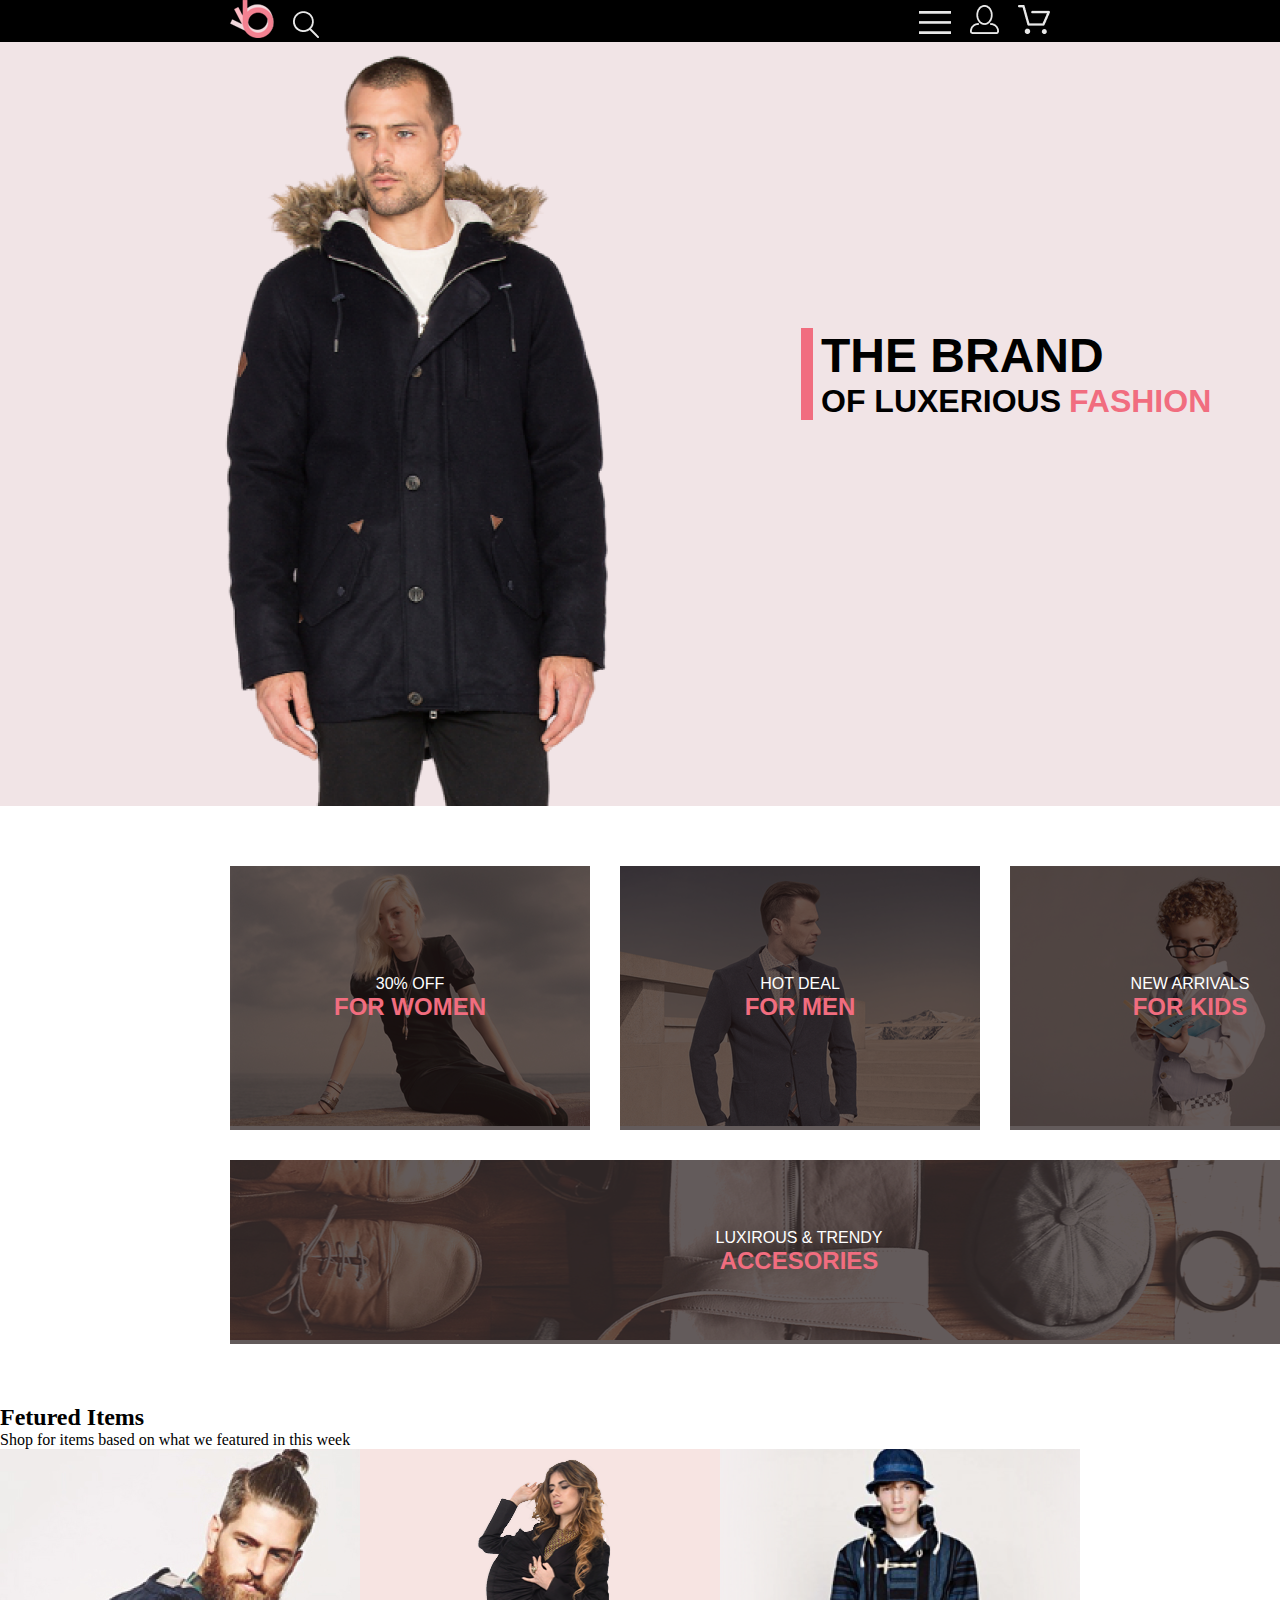
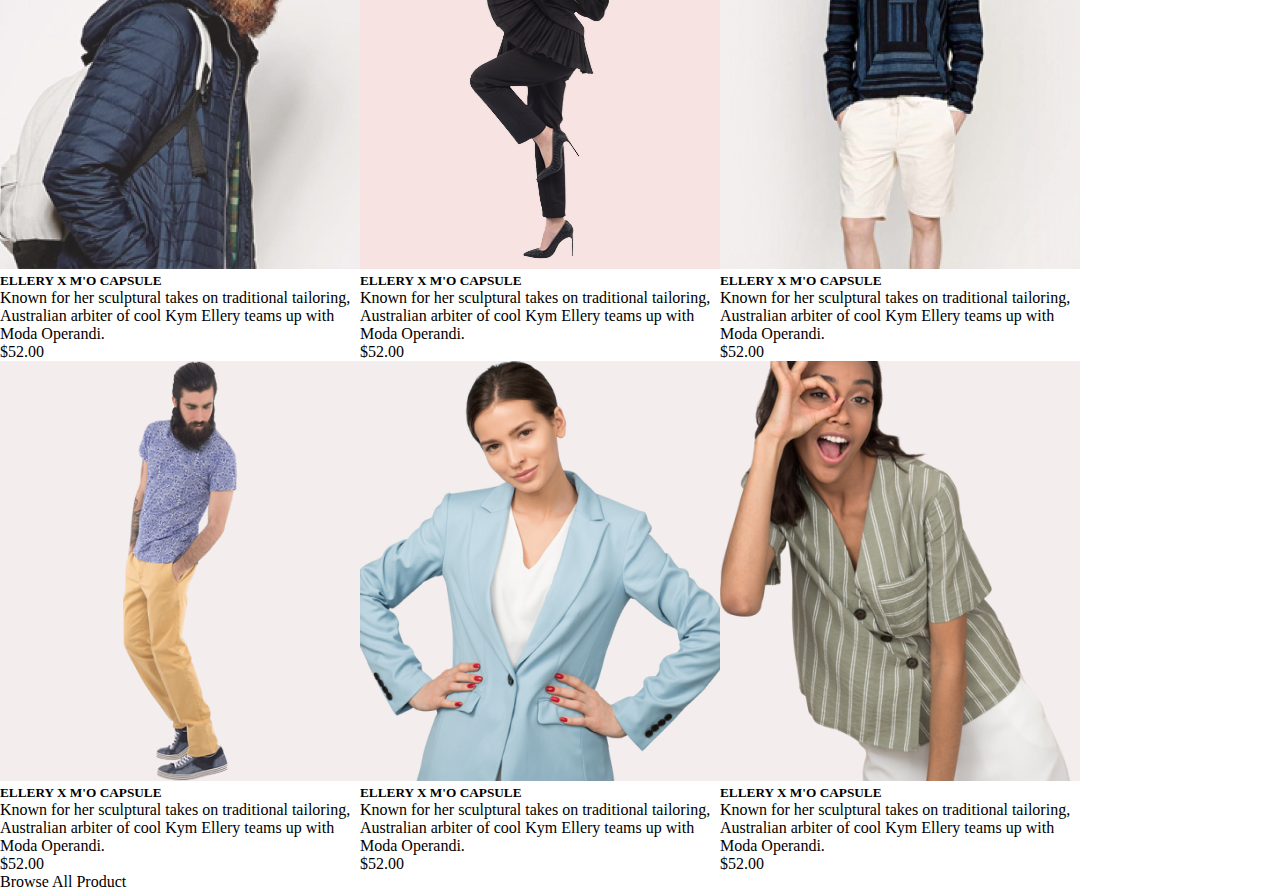
==== MySite/index.html @ 472d1891 "new life" ====
<!DOCTYPE html>
<html lang="en">

<head>
    <meta charset="UTF-8">
    <meta name="viewport" content="width=device-width, initial-scale=1.0">
    <link rel="stylesheet" href="style.css">
    <title>My site</title>
</head>

<body>
    <div class="page">
        <div class="header">
            <div class="logos-group-1">
                <img class="logo-group" src="img/logos/logo1.png" alt="logo">
                <img src="img/logos/logo2.png" alt="logo">
            </div>
            <div class="logos-group-2">
                <img class="logo-group" src="img/logos/logo3.png" alt="logo">
                <img class="logo-group" src="img/logos/logo4.png" alt="logo">
                <img src="img/logos/logo5.png" alt="logo">
            </div>
        </div>

        <div class="top-content">
            <img src="img/top-content/men.png" alt="men">
            <div class="top-title">
                <h3 class="top-title-1">THE BRAND</h3>
                <div class="top-title-buttom">
                    <h5 class="top-title-2">OF LUXERIOUS</h5>
                    <h5 class="top-title-2 top-title-3">FASHION</h5>
                </div>
            </div>
        </div>

        <div class="content">
            <div class="content-cards">
                <div class="content-card">
                    <img src="img/content/woman.png" alt="woman">
                    <div class="img-text">
                        <h5 class="content-title-top content-title">30% OFF</h5>
                        <h4 class="content-title-buttom content-title">FOR WOMEN</h4>
                    </div>
                </div>

                <div class="content-card">
                    <img src="img/content/men.png" alt="men">
                    <div class="img-text">
                        <h5 class="content-title-top content-title">HOT DEAL</h5>
                        <h4 class="content-title-buttom content-title">FOR MEN</h4>
                    </div>
                </div>

                <div class="content-card">
                    <img src="img/content/child.png" alt="child">
                    <div class="img-text">
                        <h5 class="content-title-top content-title">NEW ARRIVALS</h5>
                        <h4 class="content-title-buttom content-title">FOR KIDS</h4>
                    </div>
                </div>
            </div>

            <div class="content-card content-card-down">
                <img src="img/content/20.png" alt="20">
                <div class="img-text">
                    <h5 class="content-title-top content-title">LUXIROUS & TRENDY</h5>
                    <h4 class="content-title-buttom content-title">ACCESORIES</h4>
                </div>
            </div>
        </div>

        <div class="products">
            <h2 class="products-title">Fetured Items</h3>
                <p class="products-text">Shop for items based on what we featured in this week</p>
                <div class="products-cards">
                    <div class="products-card">
                        <img src="img/product/man.jpg" alt="man">
                        <div class="products-card-texts">
                            <h5 class="products-card-title">ELLERY X M'O CAPSULE</h5>
                            <p class="products-card-text">Known for her sculptural takes on traditional tailoring,
                                Australian arbiter of cool Kym Ellery teams up with Moda Operandi.</p>
                            <p class="products-card-price">$52.00</p>
                        </div>
                    </div>

                    <div class="products-card">
                        <img src="img/product/woman.png" alt="woman">
                        <div class="products-card-texts">
                            <h5 class="products-card-title">ELLERY X M'O CAPSULE</h5>
                            <p class="products-card-text">Known for her sculptural takes on traditional tailoring,
                                Australian arbiter of cool Kym Ellery teams up with Moda Operandi.</p>
                            <p class="products-card-price">$52.00</p>
                        </div>
                    </div>

                    <div class="products-card">
                        <img src="img/product/teen.png" alt="teen">
                        <div class="products-card-texts">
                            <h5 class="products-card-title">ELLERY X M'O CAPSULE</h5>
                            <p class="products-card-text">Known for her sculptural takes on traditional tailoring,
                                Australian arbiter of cool Kym Ellery teams up with Moda Operandi.</p>
                            <p class="products-card-price">$52.00</p>
                        </div>
                    </div>

                    <div class="products-card">
                        <img src="img/product/old-man.png" alt="old-man">
                        <div class="products-card-texts">
                            <h5 class="products-card-title">ELLERY X M'O CAPSULE</h5>
                            <p class="products-card-text">Known for her sculptural takes on traditional tailoring,
                                Australian arbiter of cool Kym Ellery teams up with Moda Operandi.</p>
                            <p class="products-card-price">$52.00</p>
                        </div>
                    </div>

                    <div class="products-card">
                        <img src="img/product/girl.png" alt="girl">
                        <div class="products-card-texts">
                            <h5 class="products-card-title">ELLERY X M'O CAPSULE</h5>
                            <p class="products-card-text">Known for her sculptural takes on traditional tailoring,
                                Australian arbiter of cool Kym Ellery teams up with Moda Operandi.</p>
                            <p class="products-card-price">$52.00</p>
                        </div>
                    </div>

                    <div class="products-card">
                        <img src="img/product/b-girl.png" alt="b-girl">
                        <div class="products-card-texts">
                            <h5 class="products-card-title">ELLERY X M'O CAPSULE</h5>
                            <p class="products-card-text">Known for her sculptural takes on traditional tailoring,
                                Australian arbiter of cool Kym Ellery teams up with Moda Operandi.</p>
                            <p class="products-card-price">$52.00</p>
                        </div>
                    </div>
                </div>
                <div class="products-button">Browse All Product</div>
        </div>
    </div>
</body>

</html>
---- MySite/style.css ----
* {
    margin: 0;
    padding: 0;
}

.page {
    display: flex;
    flex-direction: column;
}

.header {
    background-color: black;
    display: flex;
    align-items: center;
    justify-content: space-between;
}

.logos-group-1 {
    padding-left: 230px;
}

.logo-group {
    margin-right: 15px;
}

.logos-group-2 {
    padding-right: 230px;
}

.top-content {
    width: 100%;
    display: flex;
    align-items: center;
    background-color: #F1E4E6;
}

.top-title {
    position: relative;
    margin-bottom: 100px;
    border-left: 12px solid #F16D7F;
    padding-left: 8px;
}

.top-title-1 {
    font-size: 48px;
    font-family: sans-serif;
}

.top-title-2 {
    font-size: 32px;
    font-family: sans-serif;
}

.top-title-3 {
    margin-left: 8px;
    color: #F16D7F;
}

.top-title-buttom {
    display: flex;
}

.content-card {
    position: relative;
    width: 360px;
}

.content-card-down {
    width: 1138px;
}

.img-text {
    display: flex;
    flex-direction: column;
    align-items: center;
    justify-content: center;
    position: absolute;
    width: 100%;
    height: 100%;
    top: 0;
    left: 0;
    background: rgba(33, 22, 22, 0.7);
}

.content-cards {
    display: flex;
    flex-direction: row;
    margin-bottom: 30px;
    justify-content: space-between;
}

.content {
    display: flex;
    flex-direction: column;
    margin: 60px 230px 60px 230px;
    width: 1140px;
}

.content-title-top {
    font-family: sans-serif;
    color: white;
    font-size: 16px;
    font-weight: normal;
}

.content-title-buttom {
    color: #F16D7F;
    font-family: sans-serif;
    font-size: 24px;
}

.products-cards {
    display: flex;
    flex-wrap: wrap;
}

.products-card {
    width: 360px;
}
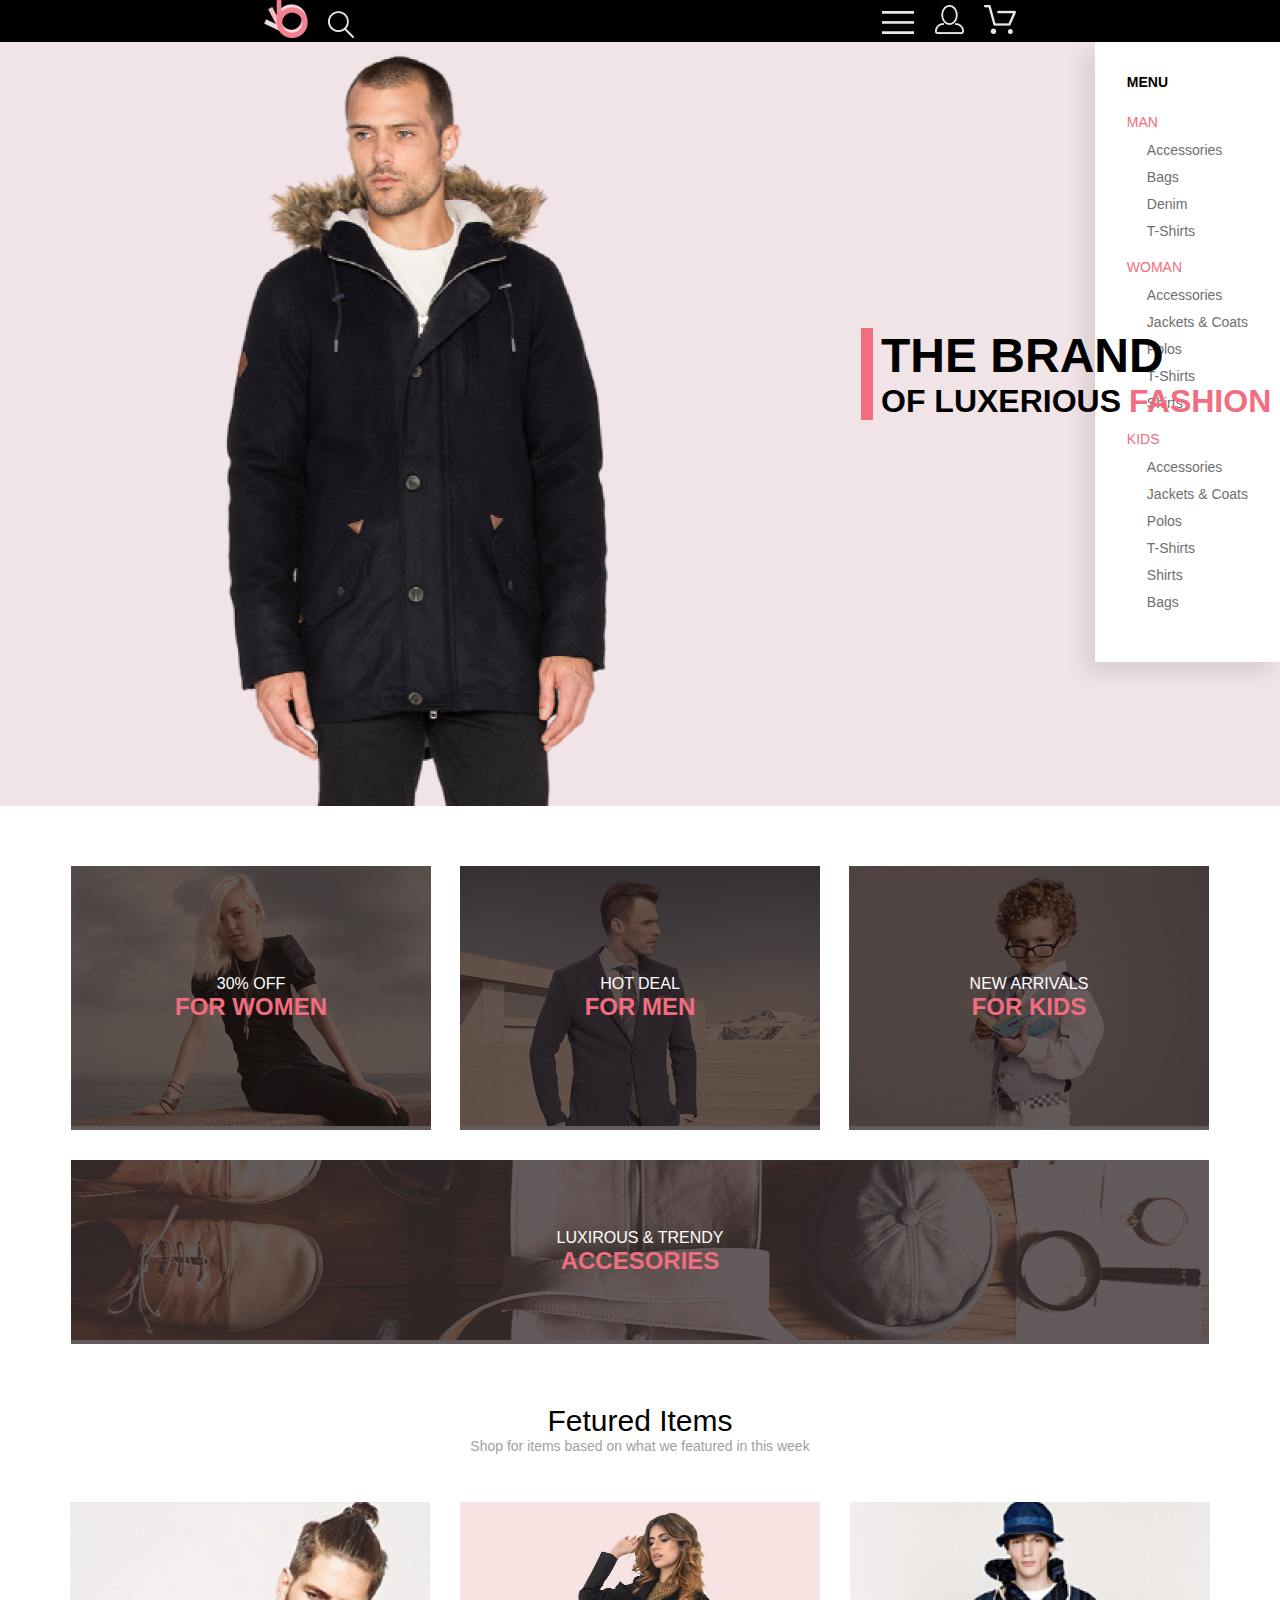
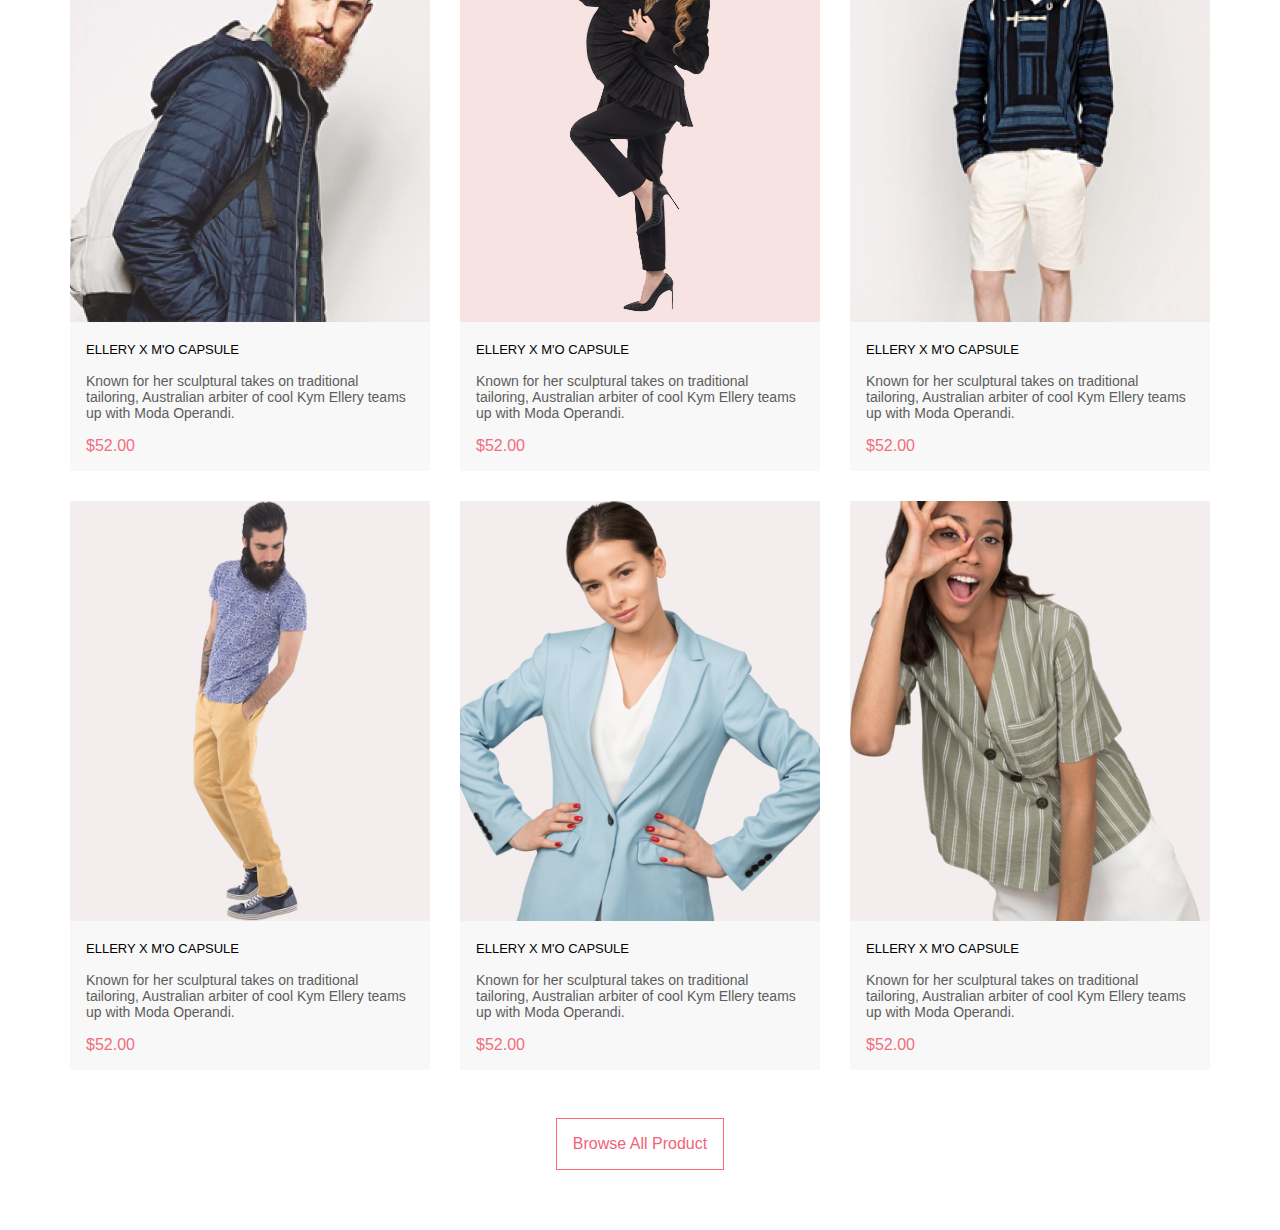
==== commit db76d90b: "hover complate" ====
--- a/MySite/index.html
+++ b/MySite/index.html
@@ -20,51 +20,84 @@
                 <img class="logo-group" src="img/logos/logo4.png" alt="logo">
                 <img src="img/logos/logo5.png" alt="logo">
             </div>
+
+            <div class="menu">
+                <h3 class="menu-title">MENU</h3>
+
+                <h4 class="menu-title-tab">MAN</h4>
+                <div class="manu-tabs">
+                    <h5 class="menu-tab">Accessories</h5>
+                    <h5 class="menu-tab">Bags</h5>
+                    <h5 class="menu-tab">Denim</h5>
+                    <h5 class="menu-tab no-margin">T-Shirts</h5>
+                </div>
+
+                <h4 class="menu-title-tab">WOMAN</h4>
+                <div class="manu-tabs">
+                    <h5 class="menu-tab">Accessories</h5>
+                    <h5 class="menu-tab">Jackets & Coats</h5>
+                    <h5 class="menu-tab">Polos</h5>
+                    <h5 class="menu-tab">T-Shirts</h5>
+                    <h5 class="menu-tab no-margin">Shirts</h5>
+                </div>
+
+                <h4 class="menu-title-tab">KIDS</h4>
+                <div class="manu-tabs">
+                    <h5 class="menu-tab">Accessories</h5>
+                    <h5 class="menu-tab">Jackets & Coats</h5>
+                    <h5 class="menu-tab">Polos</h5>
+                    <h5 class="menu-tab">T-Shirts</h5>
+                    <h5 class="menu-tab">Shirts</h5>
+                    <h5 class="menu-tab no-margin">Bags</h5>
+                </div>
+            </div>
         </div>
 
         <div class="top-content">
             <img src="img/top-content/men.png" alt="men">
             <div class="top-title">
-                <h3 class="top-title-1">THE BRAND</h3>
+                <h2 class="top-title-1">THE BRAND</h2>
                 <div class="top-title-buttom">
-                    <h5 class="top-title-2">OF LUXERIOUS</h5>
-                    <h5 class="top-title-2 top-title-3">FASHION</h5>
+                    <h3 class="top-title-2">OF LUXERIOUS</h3>
+                    <h3 class="top-title-2 top-title-3">FASHION</h3>
                 </div>
             </div>
         </div>
 
         <div class="content">
             <div class="content-cards">
-                <div class="content-card">
-                    <img src="img/content/woman.png" alt="woman">
-                    <div class="img-text">
-                        <h5 class="content-title-top content-title">30% OFF</h5>
-                        <h4 class="content-title-buttom content-title">FOR WOMEN</h4>
-                    </div>
-                </div>
-
-                <div class="content-card">
-                    <img src="img/content/men.png" alt="men">
-                    <div class="img-text">
-                        <h5 class="content-title-top content-title">HOT DEAL</h5>
-                        <h4 class="content-title-buttom content-title">FOR MEN</h4>
-                    </div>
-                </div>
-
-                <div class="content-card">
-                    <img src="img/content/child.png" alt="child">
-                    <div class="img-text">
-                        <h5 class="content-title-top content-title">NEW ARRIVALS</h5>
-                        <h4 class="content-title-buttom content-title">FOR KIDS</h4>
-                    </div>
-                </div>
-            </div>
-
-            <div class="content-card content-card-down">
-                <img src="img/content/20.png" alt="20">
-                <div class="img-text">
-                    <h5 class="content-title-top content-title">LUXIROUS & TRENDY</h5>
-                    <h4 class="content-title-buttom content-title">ACCESORIES</h4>
+                <div class="content-cards-group">
+                    <div class="content-card">
+                        <img src="img/content/woman.png" alt="woman">
+                        <div class="content-img-text">
+                            <h5 class="content-title-top content-title">30% OFF</h5>
+                            <h4 class="content-title-buttom content-title">FOR WOMEN</h4>
+                        </div>
+                    </div>
+
+                    <div class="content-card">
+                        <img src="img/content/men.png" alt="men">
+                        <div class="content-img-text">
+                            <h5 class="content-title-top content-title">HOT DEAL</h5>
+                            <h4 class="content-title-buttom content-title">FOR MEN</h4>
+                        </div>
+                    </div>
+
+                    <div class="content-card">
+                        <img src="img/content/child.png" alt="child">
+                        <div class="content-img-text">
+                            <h5 class="content-title-top content-title">NEW ARRIVALS</h5>
+                            <h4 class="content-title-buttom content-title">FOR KIDS</h4>
+                        </div>
+                    </div>
+                </div>
+
+                <div class="content-card content-card-down">
+                    <img src="img/content/20.png" alt="20">
+                    <div class="content-img-text">
+                        <h5 class="content-title-top content-title">LUXIROUS & TRENDY</h5>
+                        <h4 class="content-title-buttom content-title">ACCESORIES</h4>
+                    </div>
                 </div>
             </div>
         </div>
@@ -75,6 +108,14 @@
                 <div class="products-cards">
                     <div class="products-card">
                         <img src="img/product/man.jpg" alt="man">
+
+                        <div class="products-card-hover">
+                            <div class="products-card-hover-button">
+                                <img src="img/product/trolley.svg">
+                                <p class="products-card-hover-button-text">Add to Cart</p>
+                            </div>
+                        </div>
+
                         <div class="products-card-texts">
                             <h5 class="products-card-title">ELLERY X M'O CAPSULE</h5>
                             <p class="products-card-text">Known for her sculptural takes on traditional tailoring,
@@ -85,6 +126,14 @@
 
                     <div class="products-card">
                         <img src="img/product/woman.png" alt="woman">
+
+                        <div class="products-card-hover">
+                            <div class="products-card-hover-button">
+                                <img src="img/product/trolley.svg">
+                                <p class="products-card-hover-button-text">Add to Cart</p>
+                            </div>
+                        </div>
+
                         <div class="products-card-texts">
                             <h5 class="products-card-title">ELLERY X M'O CAPSULE</h5>
                             <p class="products-card-text">Known for her sculptural takes on traditional tailoring,
@@ -95,36 +144,68 @@
 
                     <div class="products-card">
                         <img src="img/product/teen.png" alt="teen">
-                        <div class="products-card-texts">
-                            <h5 class="products-card-title">ELLERY X M'O CAPSULE</h5>
-                            <p class="products-card-text">Known for her sculptural takes on traditional tailoring,
-                                Australian arbiter of cool Kym Ellery teams up with Moda Operandi.</p>
-                            <p class="products-card-price">$52.00</p>
-                        </div>
-                    </div>
-
-                    <div class="products-card">
+
+                        <div class="products-card-hover">
+                            <div class="products-card-hover-button">
+                                <img src="img/product/trolley.svg">
+                                <p class="products-card-hover-button-text">Add to Cart</p>
+                            </div>
+                        </div>
+
+                        <div class="products-card-texts">
+                            <h5 class="products-card-title">ELLERY X M'O CAPSULE</h5>
+                            <p class="products-card-text">Known for her sculptural takes on traditional tailoring,
+                                Australian arbiter of cool Kym Ellery teams up with Moda Operandi.</p>
+                            <p class="products-card-price">$52.00</p>
+                        </div>
+                    </div>
+
+                    <div class="products-card no-margin">
                         <img src="img/product/old-man.png" alt="old-man">
-                        <div class="products-card-texts">
-                            <h5 class="products-card-title">ELLERY X M'O CAPSULE</h5>
-                            <p class="products-card-text">Known for her sculptural takes on traditional tailoring,
-                                Australian arbiter of cool Kym Ellery teams up with Moda Operandi.</p>
-                            <p class="products-card-price">$52.00</p>
-                        </div>
-                    </div>
-
-                    <div class="products-card">
+
+                        <div class="products-card-hover">
+                            <div class="products-card-hover-button">
+                                <img src="img/product/trolley.svg">
+                                <p class="products-card-hover-button-text">Add to Cart</p>
+                            </div>
+                        </div>
+
+                        <div class="products-card-texts">
+                            <h5 class="products-card-title">ELLERY X M'O CAPSULE</h5>
+                            <p class="products-card-text">Known for her sculptural takes on traditional tailoring,
+                                Australian arbiter of cool Kym Ellery teams up with Moda Operandi.</p>
+                            <p class="products-card-price">$52.00</p>
+                        </div>
+                    </div>
+
+                    <div class="products-card no-margin">
                         <img src="img/product/girl.png" alt="girl">
-                        <div class="products-card-texts">
-                            <h5 class="products-card-title">ELLERY X M'O CAPSULE</h5>
-                            <p class="products-card-text">Known for her sculptural takes on traditional tailoring,
-                                Australian arbiter of cool Kym Ellery teams up with Moda Operandi.</p>
-                            <p class="products-card-price">$52.00</p>
-                        </div>
-                    </div>
-
-                    <div class="products-card">
+
+                        <div class="products-card-hover">
+                            <div class="products-card-hover-button">
+                                <img src="img/product/trolley.svg">
+                                <p class="products-card-hover-button-text">Add to Cart</p>
+                            </div>
+                        </div>
+
+                        <div class="products-card-texts">
+                            <h5 class="products-card-title">ELLERY X M'O CAPSULE</h5>
+                            <p class="products-card-text">Known for her sculptural takes on traditional tailoring,
+                                Australian arbiter of cool Kym Ellery teams up with Moda Operandi.</p>
+                            <p class="products-card-price">$52.00</p>
+                        </div>
+                    </div>
+
+                    <div class="products-card no-margin">
                         <img src="img/product/b-girl.png" alt="b-girl">
+
+                        <div class="products-card-hover">
+                            <div class="products-card-hover-button">
+                                <img src="img/product/trolley.svg">
+                                <p class="products-card-hover-button-text">Add to Cart</p>
+                            </div>
+                        </div>
+
                         <div class="products-card-texts">
                             <h5 class="products-card-title">ELLERY X M'O CAPSULE</h5>
                             <p class="products-card-text">Known for her sculptural takes on traditional tailoring,
--- a/MySite/style.css
+++ b/MySite/style.css
@@ -12,19 +12,12 @@
     background-color: black;
     display: flex;
     align-items: center;
-    justify-content: space-between;
-}
-
-.logos-group-1 {
-    padding-left: 230px;
+    justify-content: space-around;
+    font-family: sans-serif;
 }
 
 .logo-group {
-    margin-right: 15px;
-}
-
-.logos-group-2 {
-    padding-right: 230px;
+    margin-right: 16px;
 }
 
 .top-content {
@@ -32,23 +25,23 @@
     display: flex;
     align-items: center;
     background-color: #F1E4E6;
+    font-family: sans-serif;
 }
 
 .top-title {
     position: relative;
     margin-bottom: 100px;
+    margin-left: 60px;
     border-left: 12px solid #F16D7F;
     padding-left: 8px;
 }
 
 .top-title-1 {
     font-size: 48px;
-    font-family: sans-serif;
 }
 
 .top-title-2 {
     font-size: 32px;
-    font-family: sans-serif;
 }
 
 .top-title-3 {
@@ -58,6 +51,50 @@
 
 .top-title-buttom {
     display: flex;
+}
+
+.menu {
+    position: absolute;
+    display: none;
+    flex-direction: column;
+    top: 42px;
+    right: 0;
+    padding: 32px;
+    background-color: #FFF;
+    box-shadow: -10px 10px 20px 0px rgba(0, 0, 0, 0.1);
+}
+
+.header:hover .menu {
+    display: flex;
+}
+
+.menu-title {
+    margin-bottom: 24px;
+    font-size: 14px;
+    font-weight: 700;
+}
+
+.menu-title-tab {
+    font-size: 14px;
+    color: #F16D7F;
+    font-weight: 400;
+}
+
+.manu-tabs {
+    margin-top: 12px;
+    margin-bottom: 20px;
+    margin-left: 20px;
+}
+
+.menu-tab {
+    color: #6F6E6E;
+    font-size: 14px;
+    font-weight: 400;
+    margin-bottom: 11px;
+}
+
+.menu-tab:hover {
+    cursor: pointer;
 }
 
 .content-card {
@@ -69,7 +106,7 @@
     width: 1138px;
 }
 
-.img-text {
+.content-img-text {
     display: flex;
     flex-direction: column;
     align-items: center;
@@ -82,22 +119,22 @@
     background: rgba(33, 22, 22, 0.7);
 }
 
-.content-cards {
+.content {
+    display: flex;
+    flex-direction: column;
+    margin: 60px 0 60px 0;
+    align-items: center;
+    font-family: sans-serif;
+}
+
+.content-cards-group {
     display: flex;
     flex-direction: row;
     margin-bottom: 30px;
     justify-content: space-between;
 }
 
-.content {
-    display: flex;
-    flex-direction: column;
-    margin: 60px 230px 60px 230px;
-    width: 1140px;
-}
-
 .content-title-top {
-    font-family: sans-serif;
     color: white;
     font-size: 16px;
     font-weight: normal;
@@ -105,15 +142,115 @@
 
 .content-title-buttom {
     color: #F16D7F;
-    font-family: sans-serif;
     font-size: 24px;
 }
 
+.products {
+    display: flex;
+    align-items: center;
+    flex-direction: column;
+    font-family: sans-serif;
+}
+
+.products-title {
+    font-weight: normal;
+    font-size: 30px;
+}
+
+.products-text {
+    font-weight: normal;
+    color: #9F9F9F;
+    font-size: 14px;
+}
+
 .products-cards {
     display: flex;
     flex-wrap: wrap;
+    margin-top: 48px;
+    justify-content: space-between;
+    max-width: 1140px;
 }
 
 .products-card {
+    position: relative;
+    margin-bottom: 30px;
     width: 360px;
+    background-color: #F8F8F8;
+}
+
+.products-card:hover .products-card-hover {
+    display: flex;
+}
+
+.products-card-hover {
+    position: absolute;
+    display: none;
+    justify-content: center;
+    align-items: center;
+    top: 0;
+    left: 0;
+    width: 100%;
+    height: 420px;
+    background-color: rgba(58, 56, 56, 0.86);
+}
+
+.products-card-hover-button {
+    display: flex;
+    align-items: center;
+    color: #FFF;
+    font-size: 14px;
+    font-weight: 400;
+    line-height: normal;
+    border: 1px solid #FFF;
+    padding: 10px;
+}
+
+.products-card-hover-button:hover {
+    cursor: pointer;
+}
+
+.products-card-hover-button-text {
+    margin-left: 10px;
+}
+
+.products-card-texts {
+    margin: 16px;
+}
+
+.products-card-title {
+    font-size: 13px;
+    font-weight: 400;
+}
+
+.products-card-text {
+    margin: 16px 0;
+    font-size: 14px;
+    font-weight: 300;
+    color: #5D5D5D;
+}
+
+.products-card-price {
+    color: #F16D7F;
+    font-size: 16px;
+    font-weight: 400;
+}
+
+.products-button {
+    margin-bottom: 60px;
+    margin-top: 48px;
+    font-size: 16px;
+    font-weight: 400;
+    color: #F26376;
+    border: 1px #FF6A6A solid;
+    padding: 16px;
+}
+
+.products-button:hover {
+    background-color: #FF6A6A;
+    color: white;
+    cursor: pointer;
+}
+
+.no-margin {
+    margin: 0;
 }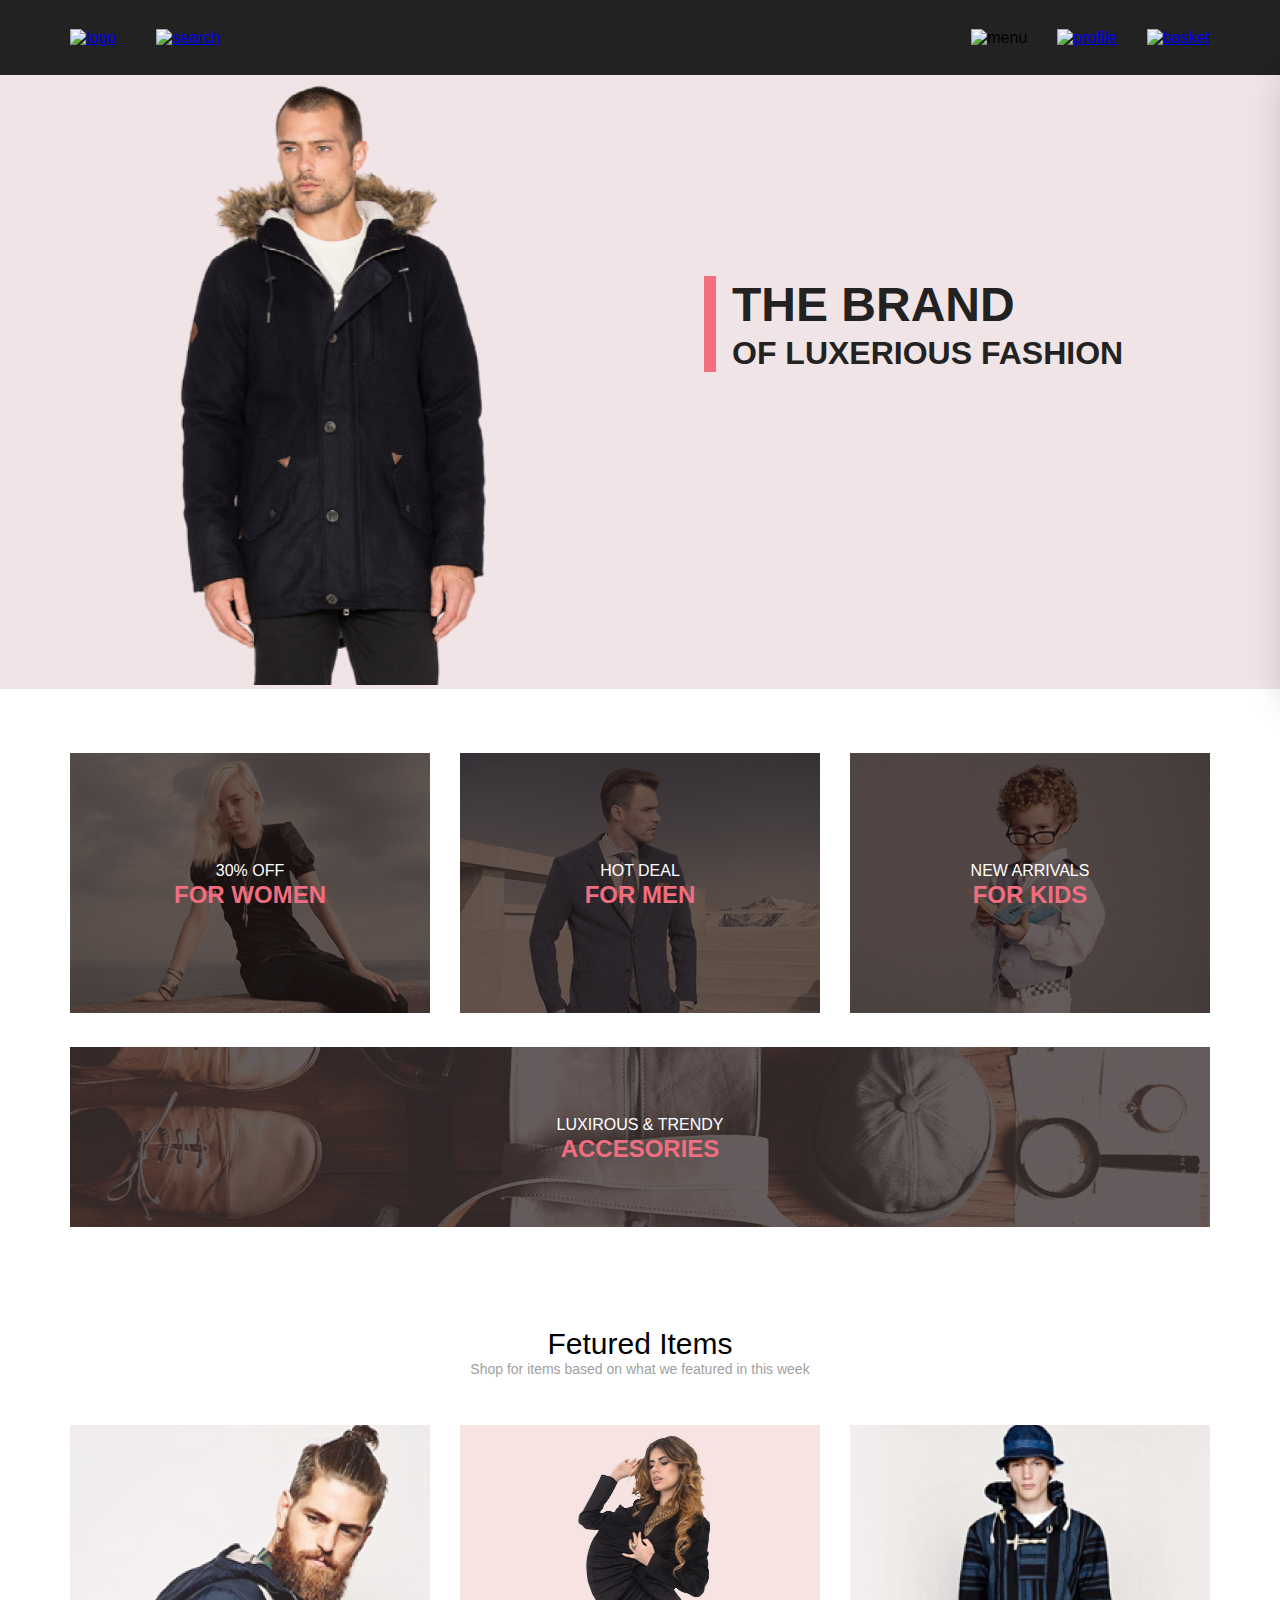
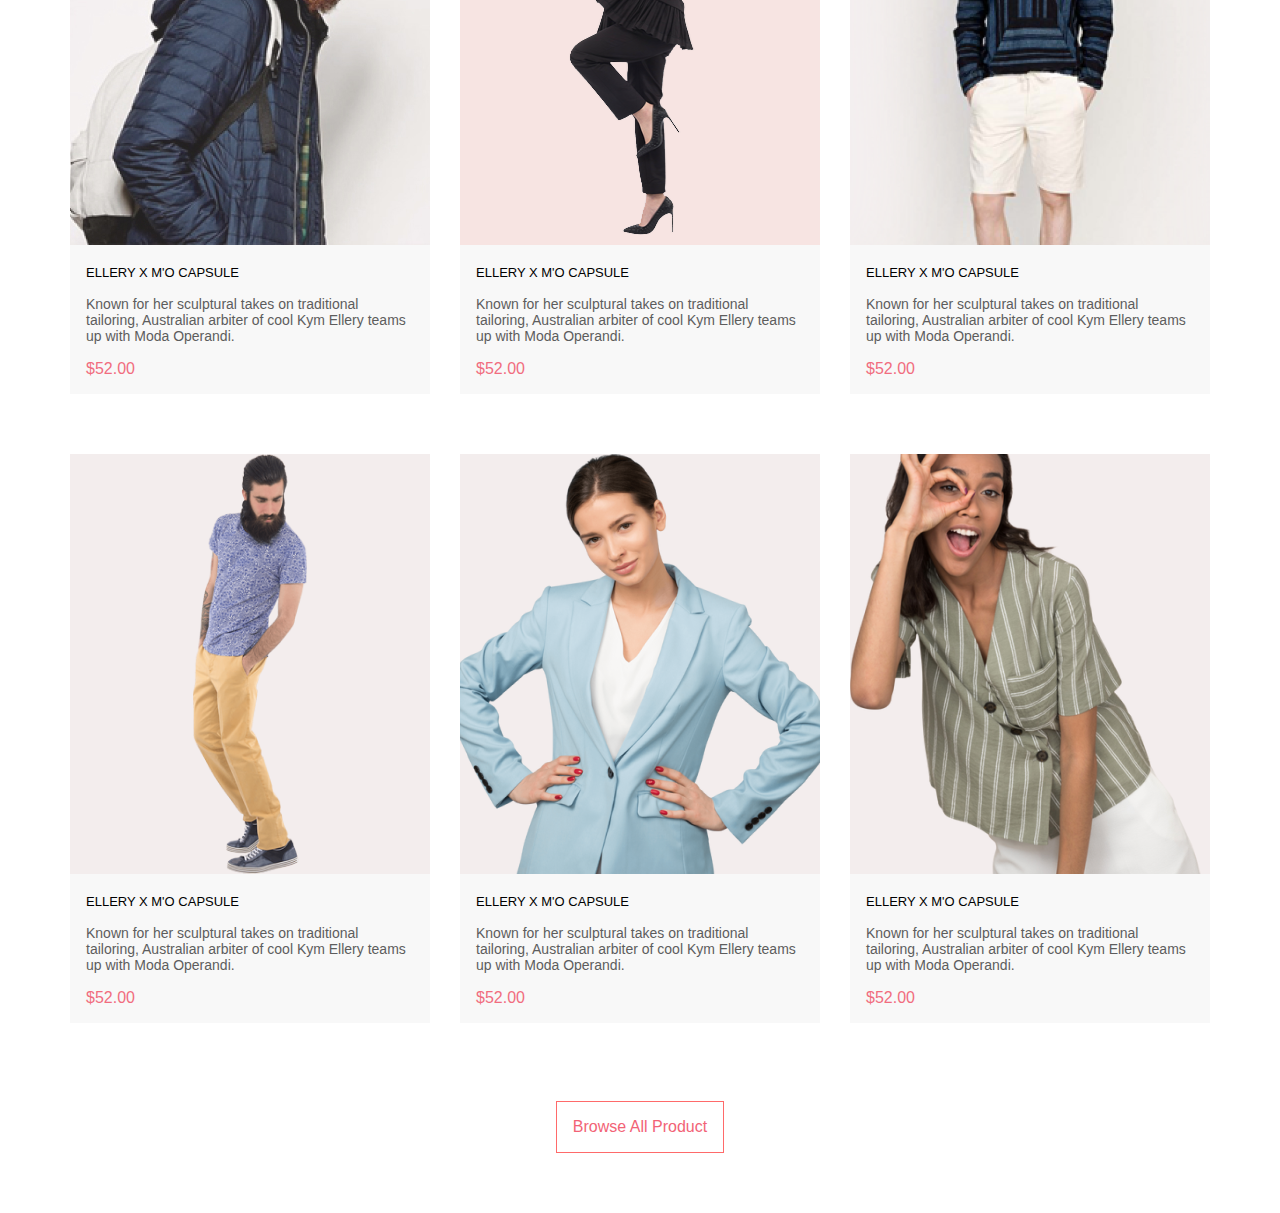
==== commit a85b6ddf: "adoptive site for 4/3" ====
--- a/MySite/index.html
+++ b/MySite/index.html
@@ -10,212 +10,231 @@
 
 <body>
     <div class="page">
-        <div class="header">
-            <div class="logos-group-1">
-                <img class="logo-group" src="img/logos/logo1.png" alt="logo">
-                <img src="img/logos/logo2.png" alt="logo">
-            </div>
-            <div class="logos-group-2">
-                <img class="logo-group" src="img/logos/logo3.png" alt="logo">
-                <img class="logo-group" src="img/logos/logo4.png" alt="logo">
-                <img src="img/logos/logo5.png" alt="logo">
-            </div>
+        <header class="header center">
+            <div class="header__left">
+                <a href="index.html"><img src="img/header/logo.png" alt="logo"></a>
+                <a href="#"><img src="img/header/search.png" alt="search"></a>
+            </div>
+            <nav class="header__right">
+                <label for="header__check"><img src="img/header/menu.png" alt="menu"></label>
+                <a href="#"><img src="img/header/profile.png" alt="profile"></a>
+                <a href="#"><img src="img/header/basket.png" alt="basket"></a>
+            </nav>
+
+            <input class="header__checkbox" id="header__check" type="checkbox">
 
             <div class="menu">
-                <h3 class="menu-title">MENU</h3>
-
-                <h4 class="menu-title-tab">MAN</h4>
-                <div class="manu-tabs">
-                    <h5 class="menu-tab">Accessories</h5>
-                    <h5 class="menu-tab">Bags</h5>
-                    <h5 class="menu-tab">Denim</h5>
-                    <h5 class="menu-tab no-margin">T-Shirts</h5>
-                </div>
-
-                <h4 class="menu-title-tab">WOMAN</h4>
-                <div class="manu-tabs">
-                    <h5 class="menu-tab">Accessories</h5>
-                    <h5 class="menu-tab">Jackets & Coats</h5>
-                    <h5 class="menu-tab">Polos</h5>
-                    <h5 class="menu-tab">T-Shirts</h5>
-                    <h5 class="menu-tab no-margin">Shirts</h5>
-                </div>
-
-                <h4 class="menu-title-tab">KIDS</h4>
-                <div class="manu-tabs">
-                    <h5 class="menu-tab">Accessories</h5>
-                    <h5 class="menu-tab">Jackets & Coats</h5>
-                    <h5 class="menu-tab">Polos</h5>
-                    <h5 class="menu-tab">T-Shirts</h5>
-                    <h5 class="menu-tab">Shirts</h5>
-                    <h5 class="menu-tab no-margin">Bags</h5>
-                </div>
-            </div>
-        </div>
-
-        <div class="top-content">
-            <img src="img/top-content/men.png" alt="men">
-            <div class="top-title">
-                <h2 class="top-title-1">THE BRAND</h2>
-                <div class="top-title-buttom">
-                    <h3 class="top-title-2">OF LUXERIOUS</h3>
-                    <h3 class="top-title-2 top-title-3">FASHION</h3>
-                </div>
-            </div>
-        </div>
-
-        <div class="content">
-            <div class="content-cards">
-                <div class="content-cards-group">
-                    <div class="content-card">
-                        <img src="img/content/woman.png" alt="woman">
-                        <div class="content-img-text">
-                            <h5 class="content-title-top content-title">30% OFF</h5>
-                            <h4 class="content-title-buttom content-title">FOR WOMEN</h4>
-                        </div>
-                    </div>
-
-                    <div class="content-card">
-                        <img src="img/content/men.png" alt="men">
-                        <div class="content-img-text">
-                            <h5 class="content-title-top content-title">HOT DEAL</h5>
-                            <h4 class="content-title-buttom content-title">FOR MEN</h4>
-                        </div>
-                    </div>
-
-                    <div class="content-card">
-                        <img src="img/content/child.png" alt="child">
-                        <div class="content-img-text">
-                            <h5 class="content-title-top content-title">NEW ARRIVALS</h5>
-                            <h4 class="content-title-buttom content-title">FOR KIDS</h4>
-                        </div>
-                    </div>
-                </div>
-
-                <div class="content-card content-card-down">
-                    <img src="img/content/20.png" alt="20">
-                    <div class="content-img-text">
-                        <h5 class="content-title-top content-title">LUXIROUS & TRENDY</h5>
-                        <h4 class="content-title-buttom content-title">ACCESORIES</h4>
-                    </div>
-                </div>
-            </div>
-        </div>
-
-        <div class="products">
-            <h2 class="products-title">Fetured Items</h3>
-                <p class="products-text">Shop for items based on what we featured in this week</p>
-                <div class="products-cards">
-                    <div class="products-card">
+                <div class="menu__link-site">
+                    <a href="registration.html">
+                        <svg width="29" height="29" viewBox="0 0 29 29" fill="none" xmlns="http://www.w3.org/2000/svg">
+                            <path
+                                d="M14.5 19.937C19 19.937 22.656 15.464 22.656 9.968C22.656 4.472 19 0 14.5 0C13.3631 0.0217413 12.2463 0.303398 11.2351 0.823397C10.2239 1.34339 9.34507 2.08794 8.66602 3C7.12663 4.99573 6.30819 7.45381 6.34399 9.974C6.34399 15.465 10 19.937 14.5 19.937ZM14.5 1.813C18 1.813 20.844 5.472 20.844 9.969C20.844 14.466 17.998 18.125 14.5 18.125C11.002 18.125 8.15603 14.465 8.15503 9.969C8.15403 5.473 11 1.813 14.5 1.813ZM20.844 18.125C20.6036 18.125 20.373 18.2205 20.203 18.3905C20.033 18.5605 19.9375 18.7911 19.9375 19.0315C19.9375 19.2719 20.033 19.5025 20.203 19.6725C20.373 19.8425 20.6036 19.938 20.844 19.938C22.526 19.9399 24.1386 20.6088 25.3279 21.7982C26.5172 22.9875 27.1861 24.6 27.188 26.282C27.1875 26.5221 27.0918 26.7523 26.922 26.9221C26.7522 27.0918 26.5221 27.1875 26.282 27.188H2.71997C2.47985 27.1875 2.24975 27.0918 2.07996 26.9221C1.91016 26.7523 1.81449 26.5221 1.81396 26.282C1.81608 24.6001 2.48517 22.9877 3.67444 21.7985C4.86371 20.6092 6.47608 19.9401 8.15796 19.938C8.39824 19.938 8.62868 19.8425 8.79858 19.6726C8.96849 19.5027 9.06396 19.2723 9.06396 19.032C9.06396 18.7917 8.96849 18.5613 8.79858 18.3914C8.62868 18.2215 8.39824 18.126 8.15796 18.126C5.99541 18.1279 3.92201 18.9875 2.39258 20.5164C0.863144 22.0453 0.00264777 24.1185 0 26.281C0.000794067 27.0019 0.287502 27.693 0.797241 28.2027C1.30698 28.7125 1.99811 28.9992 2.71899 29H26.282C27.0027 28.9989 27.6936 28.7121 28.2031 28.2024C28.7126 27.6927 28.9992 27.0017 29 26.281C28.9974 24.1187 28.1372 22.0457 26.6083 20.5168C25.0793 18.9878 23.0063 18.1276 20.844 18.125Z"
+                                fill="black" />
+                        </svg>
+                    </a>
+                    <a href="cart.html">
+                        <svg width="32" height="29" viewBox="0 0 32 29" fill="none" xmlns="http://www.w3.org/2000/svg">
+                            <path
+                                d="M26.2009 29C25.5532 28.9738 24.9415 28.6948 24.4972 28.2227C24.0529 27.7506 23.8114 27.1232 23.8245 26.475C23.8376 25.8269 24.1043 25.2097 24.5673 24.7559C25.0303 24.3022 25.6527 24.048 26.301 24.048C26.9493 24.048 27.5717 24.3022 28.0347 24.7559C28.4977 25.2097 28.7644 25.8269 28.7775 26.475C28.7906 27.1232 28.549 27.7506 28.1047 28.2227C27.6604 28.6948 27.0488 28.9738 26.401 29H26.2009ZM6.75293 26.32C6.75293 25.79 6.91011 25.2718 7.20459 24.8311C7.49907 24.3904 7.91764 24.0469 8.40735 23.844C8.89705 23.6412 9.43594 23.5881 9.95581 23.6915C10.4757 23.7949 10.9532 24.0502 11.328 24.425C11.7028 24.7998 11.9581 25.2773 12.0615 25.7972C12.1649 26.317 12.1118 26.8559 11.9089 27.3456C11.7061 27.8353 11.3626 28.2539 10.9219 28.5483C10.4812 28.8428 9.96304 29 9.43298 29C9.08087 29.0003 8.73212 28.9311 8.40674 28.7966C8.08136 28.662 7.78569 28.4646 7.53662 28.2158C7.28755 27.9669 7.09001 27.6713 6.9552 27.3461C6.82039 27.0208 6.75098 26.6721 6.75098 26.32H6.75293ZM10.553 20.686C10.2935 20.6868 10.0409 20.6024 9.83411 20.4457C9.62727 20.2891 9.47758 20.0689 9.40796 19.819L4.57495 2.36401H1.18201C0.868521 2.36401 0.567859 2.23947 0.346191 2.01781C0.124523 1.79614 0 1.49549 0 1.18201C0 0.868519 0.124523 0.567873 0.346191 0.346205C0.567859 0.124537 0.868521 5.81268e-06 1.18201 5.81268e-06H5.46301C5.7225 -0.00080736 5.97504 0.0837201 6.18176 0.240568C6.38848 0.397416 6.53784 0.617884 6.60693 0.868006L11.4399 18.323H24.6179L29.001 8.27501H14.401C14.2428 8.27961 14.0854 8.25242 13.9379 8.19507C13.7904 8.13771 13.6559 8.05134 13.5424 7.94108C13.4288 7.83082 13.3386 7.69891 13.277 7.55315C13.2154 7.40739 13.1836 7.25075 13.1836 7.0925C13.1836 6.93426 13.2154 6.77762 13.277 6.63186C13.3386 6.4861 13.4288 6.35419 13.5424 6.24393C13.6559 6.13367 13.7904 6.0473 13.9379 5.98994C14.0854 5.93259 14.2428 5.90541 14.401 5.91001H30.814C31.0097 5.90996 31.2022 5.95866 31.3744 6.05172C31.5465 6.14478 31.6928 6.27926 31.7999 6.44301C31.9078 6.60729 31.9734 6.79569 31.9908 6.99145C32.0083 7.18721 31.9771 7.38424 31.9 7.565L26.495 19.977C26.4026 20.1876 26.251 20.3668 26.0585 20.4927C25.866 20.6186 25.641 20.6858 25.411 20.686H10.553Z"
+                                fill="black" />
+                        </svg>
+
+                    </a>
+                </div>
+
+                <h3 class="menu__title">MENU</h3>
+
+                <h4 class="menu__title-tab">MAN</h4>
+                <div class="manu__tabs">
+                    <a href="#" class="menu__tab">Accessories</a>
+                    <a href="#" class="menu__tab">Bags</a>
+                    <a href="#" class="menu__tab">Denim</a>
+                    <a href="#" class="menu__tab">T-Shirts</a>
+                </div>
+
+                <h4 class="menu__title-tab">WOMAN</h4>
+                <div class="manu__tabs">
+                    <a href="#" class="menu__tab">Accessories</a>
+                    <a href="#" class="menu__tab">Jackets & Coats</a>
+                    <a href="#" class="menu__tab">Polos</a>
+                    <a href="#" class="menu__tab">T-Shirts</a>
+                    <a href="#" class="menu__tab">Shirts</a>
+                </div>
+
+                <h4 class="menu__title-tab">KIDS</h4>
+                <div class="manu__tabs">
+                    <a href="#" class="menu__tab">Accessories</a>
+                    <a href="#" class="menu__tab">Jackets & Coats</a>
+                    <a href="#" class="menu__tab">Polos</a>
+                    <a href="#" class="menu__tab">T-Shirts</a>
+                    <a href="#" class="menu__tab">Shirts</a>
+                    <a href="#" class="menu__tab">Bags</a>
+                </div>
+            </div>
+        </header>
+
+        <section class="top">
+            <div class="top__img">
+                <img src="img/top-content/men.png" alt="men">
+            </div>
+            <div class="top__content">
+                <div class="top__info">
+                    <h1 class="top__title">THE BRAND</h1>
+                    <h2 class="top__heading">OF LUXERIOUS FASHION</h2>
+                </div>
+            </div>
+        </section>
+
+        <section class="content center">
+            <div class="content__card">
+                <img src="img/content/woman.jpg" alt="woman">
+                <div class="content__img-text">
+                    <h4 class="content__title-top">30% OFF</h4>
+                    <h3 class="content__title-buttom">FOR WOMEN</h3>
+                </div>
+            </div>
+
+            <div class="content__card">
+                <img src="img/content/man.jpg" alt="man">
+                <div class="content__img-text">
+                    <h4 class="content__title-top">HOT DEAL</h4>
+                    <h3 class="content__title-buttom">FOR MEN</h3>
+                </div>
+            </div>
+
+            <div class="content__card">
+                <img src="img/content/child.jpg" alt="child">
+                <div class="content__img-text">
+                    <h4 class="content__title-top">NEW ARRIVALS</h4>
+                    <h3 class="content__title-buttom">FOR KIDS</h3>
+                </div>
+            </div>
+
+            <div class="content__card content__card-big">
+                <img src="img/content/big.jpg" alt="big image">
+                <div class="content__img-text">
+                    <h4 class="content__title-top">LUXIROUS & TRENDY</h4>
+                    <h3 class="content__title-buttom">ACCESORIES</h3>
+                </div>
+            </div>
+        </section>
+
+        <section class="product center">
+            <h2 class="product__title">Fetured Items</h3>
+                <p class="product__text">Shop for items based on what we featured in this week</p>
+                <div class="product__cards">
+                    <div class="product__card">
                         <img src="img/product/man.jpg" alt="man">
 
-                        <div class="products-card-hover">
-                            <div class="products-card-hover-button">
-                                <img src="img/product/trolley.svg">
-                                <p class="products-card-hover-button-text">Add to Cart</p>
-                            </div>
-                        </div>
-
-                        <div class="products-card-texts">
-                            <h5 class="products-card-title">ELLERY X M'O CAPSULE</h5>
-                            <p class="products-card-text">Known for her sculptural takes on traditional tailoring,
-                                Australian arbiter of cool Kym Ellery teams up with Moda Operandi.</p>
-                            <p class="products-card-price">$52.00</p>
-                        </div>
-                    </div>
-
-                    <div class="products-card">
+                        <div class="product__card-hover">
+                            <div class="product__card-hover-button">
+                                <img src="img/product/trolley.svg">
+                                <p class="product__card-hover-button-text">Add to Cart</p>
+                            </div>
+                        </div>
+
+                        <div class="product__card-texts">
+                            <h5 class="product__card-title">ELLERY X M'O CAPSULE</h5>
+                            <p class="product__card-text">Known for her sculptural takes on traditional tailoring,
+                                Australian arbiter of cool Kym Ellery teams up with Moda Operandi.</p>
+                            <p class="product__card-price">$52.00</p>
+                        </div>
+                    </div>
+
+                    <div class="product__card">
                         <img src="img/product/woman.png" alt="woman">
 
-                        <div class="products-card-hover">
-                            <div class="products-card-hover-button">
-                                <img src="img/product/trolley.svg">
-                                <p class="products-card-hover-button-text">Add to Cart</p>
-                            </div>
-                        </div>
-
-                        <div class="products-card-texts">
-                            <h5 class="products-card-title">ELLERY X M'O CAPSULE</h5>
-                            <p class="products-card-text">Known for her sculptural takes on traditional tailoring,
-                                Australian arbiter of cool Kym Ellery teams up with Moda Operandi.</p>
-                            <p class="products-card-price">$52.00</p>
-                        </div>
-                    </div>
-
-                    <div class="products-card">
+                        <div class="product__card-hover">
+                            <div class="product__card-hover-button">
+                                <img src="img/product/trolley.svg">
+                                <p class="product__card-hover-button-text">Add to Cart</p>
+                            </div>
+                        </div>
+
+                        <div class="product__card-texts">
+                            <h5 class="product__card-title">ELLERY X M'O CAPSULE</h5>
+                            <p class="product__card-text">Known for her sculptural takes on traditional tailoring,
+                                Australian arbiter of cool Kym Ellery teams up with Moda Operandi.</p>
+                            <p class="product__card-price">$52.00</p>
+                        </div>
+                    </div>
+
+                    <div class="product__card">
                         <img src="img/product/teen.png" alt="teen">
 
-                        <div class="products-card-hover">
-                            <div class="products-card-hover-button">
-                                <img src="img/product/trolley.svg">
-                                <p class="products-card-hover-button-text">Add to Cart</p>
-                            </div>
-                        </div>
-
-                        <div class="products-card-texts">
-                            <h5 class="products-card-title">ELLERY X M'O CAPSULE</h5>
-                            <p class="products-card-text">Known for her sculptural takes on traditional tailoring,
-                                Australian arbiter of cool Kym Ellery teams up with Moda Operandi.</p>
-                            <p class="products-card-price">$52.00</p>
-                        </div>
-                    </div>
-
-                    <div class="products-card no-margin">
+                        <div class="product__card-hover">
+                            <div class="product__card-hover-button">
+                                <img src="img/product/trolley.svg">
+                                <p class="product__card-hover-button-text">Add to Cart</p>
+                            </div>
+                        </div>
+
+                        <div class="product__card-texts">
+                            <h5 class="product__card-title">ELLERY X M'O CAPSULE</h5>
+                            <p class="product__card-text">Known for her sculptural takes on traditional tailoring,
+                                Australian arbiter of cool Kym Ellery teams up with Moda Operandi.</p>
+                            <p class="product__card-price">$52.00</p>
+                        </div>
+                    </div>
+
+                    <div class="product__card">
                         <img src="img/product/old-man.png" alt="old-man">
 
-                        <div class="products-card-hover">
-                            <div class="products-card-hover-button">
-                                <img src="img/product/trolley.svg">
-                                <p class="products-card-hover-button-text">Add to Cart</p>
-                            </div>
-                        </div>
-
-                        <div class="products-card-texts">
-                            <h5 class="products-card-title">ELLERY X M'O CAPSULE</h5>
-                            <p class="products-card-text">Known for her sculptural takes on traditional tailoring,
-                                Australian arbiter of cool Kym Ellery teams up with Moda Operandi.</p>
-                            <p class="products-card-price">$52.00</p>
-                        </div>
-                    </div>
-
-                    <div class="products-card no-margin">
+                        <div class="product__card-hover">
+                            <div class="product__card-hover-button">
+                                <img src="img/product/trolley.svg">
+                                <p class="product__card-hover-button-text">Add to Cart</p>
+                            </div>
+                        </div>
+
+                        <div class="product__card-texts">
+                            <h5 class="product__card-title">ELLERY X M'O CAPSULE</h5>
+                            <p class="product__card-text">Known for her sculptural takes on traditional tailoring,
+                                Australian arbiter of cool Kym Ellery teams up with Moda Operandi.</p>
+                            <p class="product__card-price">$52.00</p>
+                        </div>
+                    </div>
+
+                    <div class="product__card">
                         <img src="img/product/girl.png" alt="girl">
 
-                        <div class="products-card-hover">
-                            <div class="products-card-hover-button">
-                                <img src="img/product/trolley.svg">
-                                <p class="products-card-hover-button-text">Add to Cart</p>
-                            </div>
-                        </div>
-
-                        <div class="products-card-texts">
-                            <h5 class="products-card-title">ELLERY X M'O CAPSULE</h5>
-                            <p class="products-card-text">Known for her sculptural takes on traditional tailoring,
-                                Australian arbiter of cool Kym Ellery teams up with Moda Operandi.</p>
-                            <p class="products-card-price">$52.00</p>
-                        </div>
-                    </div>
-
-                    <div class="products-card no-margin">
+                        <div class="product__card-hover">
+                            <div class="product__card-hover-button">
+                                <img src="img/product/trolley.svg">
+                                <p class="product__card-hover-button-text">Add to Cart</p>
+                            </div>
+                        </div>
+
+                        <div class="product__card-texts">
+                            <h5 class="product__card-title">ELLERY X M'O CAPSULE</h5>
+                            <p class="product__card-text">Known for her sculptural takes on traditional tailoring,
+                                Australian arbiter of cool Kym Ellery teams up with Moda Operandi.</p>
+                            <p class="product__card-price">$52.00</p>
+                        </div>
+                    </div>
+
+                    <div class="product__card">
                         <img src="img/product/b-girl.png" alt="b-girl">
 
-                        <div class="products-card-hover">
-                            <div class="products-card-hover-button">
-                                <img src="img/product/trolley.svg">
-                                <p class="products-card-hover-button-text">Add to Cart</p>
-                            </div>
-                        </div>
-
-                        <div class="products-card-texts">
-                            <h5 class="products-card-title">ELLERY X M'O CAPSULE</h5>
-                            <p class="products-card-text">Known for her sculptural takes on traditional tailoring,
-                                Australian arbiter of cool Kym Ellery teams up with Moda Operandi.</p>
-                            <p class="products-card-price">$52.00</p>
-                        </div>
-                    </div>
-                </div>
-                <div class="products-button">Browse All Product</div>
-        </div>
+                        <div class="product__card-hover">
+                            <div class="product__card-hover-button">
+                                <img src="img/product/trolley.svg">
+                                <p class="product__card-hover-button-text">Add to Cart</p>
+                            </div>
+                        </div>
+
+                        <div class="product__card-texts">
+                            <h5 class="product__card-title">ELLERY X M'O CAPSULE</h5>
+                            <p class="product__card-text">Known for her sculptural takes on traditional tailoring,
+                                Australian arbiter of cool Kym Ellery teams up with Moda Operandi.</p>
+                            <p class="product__card-price">$52.00</p>
+                        </div>
+                    </div>
+                </div>
+                <div class="product__button-center">
+                    <div class="product__button">Browse All Product</div>
+                </div>
+        </section>
     </div>
 </body>
 
--- a/MySite/style.css
+++ b/MySite/style.css
@@ -3,198 +3,236 @@
     padding: 0;
 }
 
+img {
+    max-width: 100%;
+}
+
 .page {
     display: flex;
     flex-direction: column;
+    font-family: 'Lato', sans-serif;
+    position: relative;
+    overflow: hidden;
+}
+
+.center {
+    padding-left: calc(50% - 570px);
+    padding-right: calc(50% - 570px);
 }
 
 .header {
-    background-color: black;
-    display: flex;
+    min-height: 75px;
+    background: #222222;
+    display: flex;
+    flex-wrap: wrap;
+    justify-content: space-between;
+    align-items: center;
+}
+
+.header__left {
+    display: flex;
+    align-items: center;
+    gap: 40px;
+}
+
+.header__right {
+    display: flex;
+    align-items: center;
+    gap: 30px;
+}
+
+.header__checkbox {
+    position: absolute;
+    visibility: hidden;
+    left: -9999999px;
+}
+
+.header__checkbox:checked~.menu {
+    right: 0;
+}
+
+.menu {
+    position: absolute;
+    top: 75px;
+    right: -232px;
+    z-index: 1;
+    transition: right 0.6s;
+    width: 232px;
+    background: #FFFFFF;
+    box-shadow: 6px 4px 35px rgba(0, 0, 0, 0.21);
+    padding: 32px;
+    box-sizing: border-box;
+}
+
+.menu__link-site {
     align-items: center;
     justify-content: space-around;
-    font-family: sans-serif;
-}
-
-.logo-group {
-    margin-right: 16px;
-}
-
-.top-content {
-    width: 100%;
-    display: flex;
-    align-items: center;
-    background-color: #F1E4E6;
-    font-family: sans-serif;
-}
-
-.top-title {
-    position: relative;
-    margin-bottom: 100px;
-    margin-left: 60px;
-    border-left: 12px solid #F16D7F;
-    padding-left: 8px;
-}
-
-.top-title-1 {
-    font-size: 48px;
-}
-
-.top-title-2 {
-    font-size: 32px;
-}
-
-.top-title-3 {
-    margin-left: 8px;
-    color: #F16D7F;
-}
-
-.top-title-buttom {
-    display: flex;
-}
-
-.menu {
-    position: absolute;
+    background-color: #e8e8e8;
+    padding: 8px;
+    border-radius: 10px;
+    margin-bottom: 24px;
     display: none;
+}
+
+.menu__title {
+    margin-bottom: 24px;
+    font-size: 14px;
+    font-weight: 700;
+}
+
+.menu__title-tab {
+    font-size: 14px;
+    color: #F16D7F;
+    font-weight: 400;
+}
+
+.manu__tabs {
+    display: flex;
     flex-direction: column;
-    top: 42px;
-    right: 0;
-    padding: 32px;
-    background-color: #FFF;
-    box-shadow: -10px 10px 20px 0px rgba(0, 0, 0, 0.1);
-}
-
-.header:hover .menu {
-    display: flex;
-}
-
-.menu-title {
-    margin-bottom: 24px;
-    font-size: 14px;
-    font-weight: 700;
-}
-
-.menu-title-tab {
-    font-size: 14px;
-    color: #F16D7F;
-    font-weight: 400;
-}
-
-.manu-tabs {
     margin-top: 12px;
     margin-bottom: 20px;
     margin-left: 20px;
-}
-
-.menu-tab {
+    gap: 11px;
+}
+
+.menu__tab {
     color: #6F6E6E;
     font-size: 14px;
     font-weight: 400;
-    margin-bottom: 11px;
-}
-
-.menu-tab:hover {
-    cursor: pointer;
-}
-
-.content-card {
+    text-decoration: none;
+}
+
+.menu__tab:hover {
+    color: #F16D7F;
+}
+
+.top {
+    display: flex;
+    background: #F1E4E6;
+    padding-left: calc(50% - 800px);
+    padding-right: calc(50% - 800px);
+}
+
+.top__img {
+    width: 50%;
+}
+
+.top__info {
+    border-left: 12px solid #F16D7F;
+    padding-left: 16px;
+    margin-top: 48%;
+}
+
+.top__title {
+    font-style: normal;
+    font-weight: 900;
+    font-size: 48px;
+    line-height: 58px;
+    color: #222222;
+}
+
+.top__heading {
+    font-style: normal;
+    font-weight: 700;
+    font-size: 32px;
+    line-height: 38px;
+    color: #222222;
+}
+
+.top__content {
+    padding-left: 64px;
+}
+
+.content {
+    display: grid;
+    gap: 30px;
+    grid-template-columns: repeat(3, 1fr);
+    margin-top: 64px;
+    margin-bottom: 96px;
+}
+
+.content__card {
     position: relative;
-    width: 360px;
-}
-
-.content-card-down {
-    width: 1138px;
-}
-
-.content-img-text {
-    display: flex;
-    flex-direction: column;
-    align-items: center;
-    justify-content: center;
+}
+
+.content__card-big {
+    grid-column: 1 / -1;
+}
+
+.content__img-text {
     position: absolute;
     width: 100%;
     height: 100%;
     top: 0;
     left: 0;
-    background: rgba(33, 22, 22, 0.7);
-}
-
-.content {
     display: flex;
     flex-direction: column;
-    margin: 60px 0 60px 0;
-    align-items: center;
-    font-family: sans-serif;
-}
-
-.content-cards-group {
-    display: flex;
-    flex-direction: row;
-    margin-bottom: 30px;
-    justify-content: space-between;
-}
-
-.content-title-top {
-    color: white;
+    justify-content: center;
+    align-items: center;
+}
+
+.content__title-top {
+    font-style: normal;
+    font-weight: 400;
     font-size: 16px;
-    font-weight: normal;
-}
-
-.content-title-buttom {
-    color: #F16D7F;
+    line-height: 19px;
+    text-align: center;
+    color: #FFFFFF;
+}
+
+.content__title-buttom {
+    font-style: normal;
+    font-weight: 700;
     font-size: 24px;
-}
-
-.products {
-    display: flex;
-    align-items: center;
-    flex-direction: column;
-    font-family: sans-serif;
-}
-
-.products-title {
+    line-height: 29px;
+    text-align: center;
+    color: #F16D7F;
+}
+
+.product__title {
     font-weight: normal;
     font-size: 30px;
-}
-
-.products-text {
+    text-align: center;
+}
+
+.product__text {
     font-weight: normal;
     color: #9F9F9F;
     font-size: 14px;
-}
-
-.products-cards {
-    display: flex;
-    flex-wrap: wrap;
+    text-align: center;
+}
+
+.product__cards {
     margin-top: 48px;
-    justify-content: space-between;
-    max-width: 1140px;
-}
-
-.products-card {
+    display: grid;
+    grid-template-columns: repeat(auto-fit, 360px);
+    justify-content: center;
+    gap: 30px;
+}
+
+.product__card {
     position: relative;
     margin-bottom: 30px;
     width: 360px;
     background-color: #F8F8F8;
 }
 
-.products-card:hover .products-card-hover {
-    display: flex;
-}
-
-.products-card-hover {
+.product__card:hover .product__card-hover {
+    display: flex;
+}
+
+.product__card-hover {
     position: absolute;
     display: none;
     justify-content: center;
     align-items: center;
     top: 0;
-    left: 0;
     width: 100%;
     height: 420px;
     background-color: rgba(58, 56, 56, 0.86);
 }
 
-.products-card-hover-button {
+.product__card-hover-button {
     display: flex;
     align-items: center;
     color: #FFF;
@@ -205,37 +243,43 @@
     padding: 10px;
 }
 
-.products-card-hover-button:hover {
+.product__card-hover-button:hover {
+    box-shadow: 0 0 5px #fff;
     cursor: pointer;
 }
 
-.products-card-hover-button-text {
+.product__card-hover-button-text {
     margin-left: 10px;
 }
 
-.products-card-texts {
+.product__card-texts {
     margin: 16px;
 }
 
-.products-card-title {
+.product__card-title {
     font-size: 13px;
     font-weight: 400;
 }
 
-.products-card-text {
+.product__card-text {
     margin: 16px 0;
     font-size: 14px;
     font-weight: 300;
     color: #5D5D5D;
 }
 
-.products-card-price {
+.product__card-price {
     color: #F16D7F;
     font-size: 16px;
     font-weight: 400;
 }
 
-.products-button {
+.product__button-center {
+    display: flex;
+    justify-content: center;
+}
+
+.product__button {
     margin-bottom: 60px;
     margin-top: 48px;
     font-size: 16px;
@@ -245,12 +289,8 @@
     padding: 16px;
 }
 
-.products-button:hover {
+.product__button:hover {
     background-color: #FF6A6A;
     color: white;
     cursor: pointer;
-}
-
-.no-margin {
-    margin: 0;
 }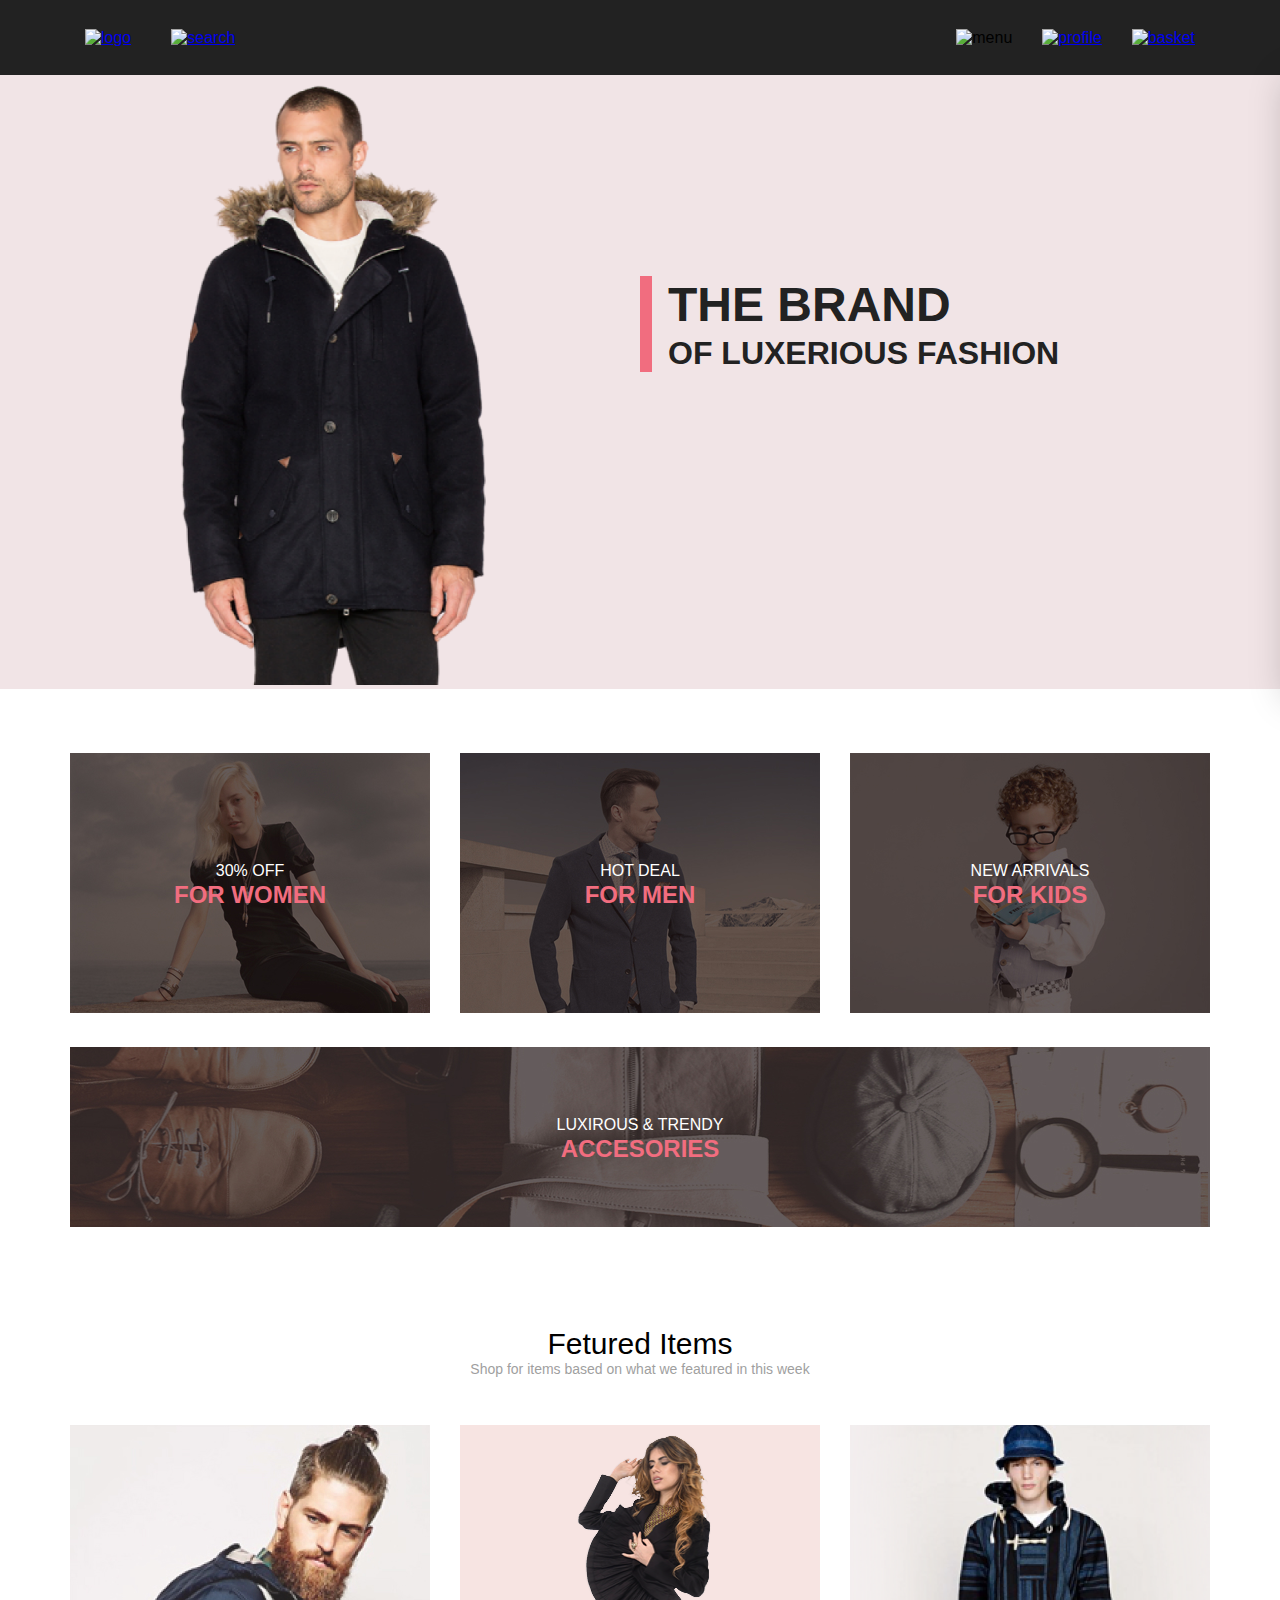
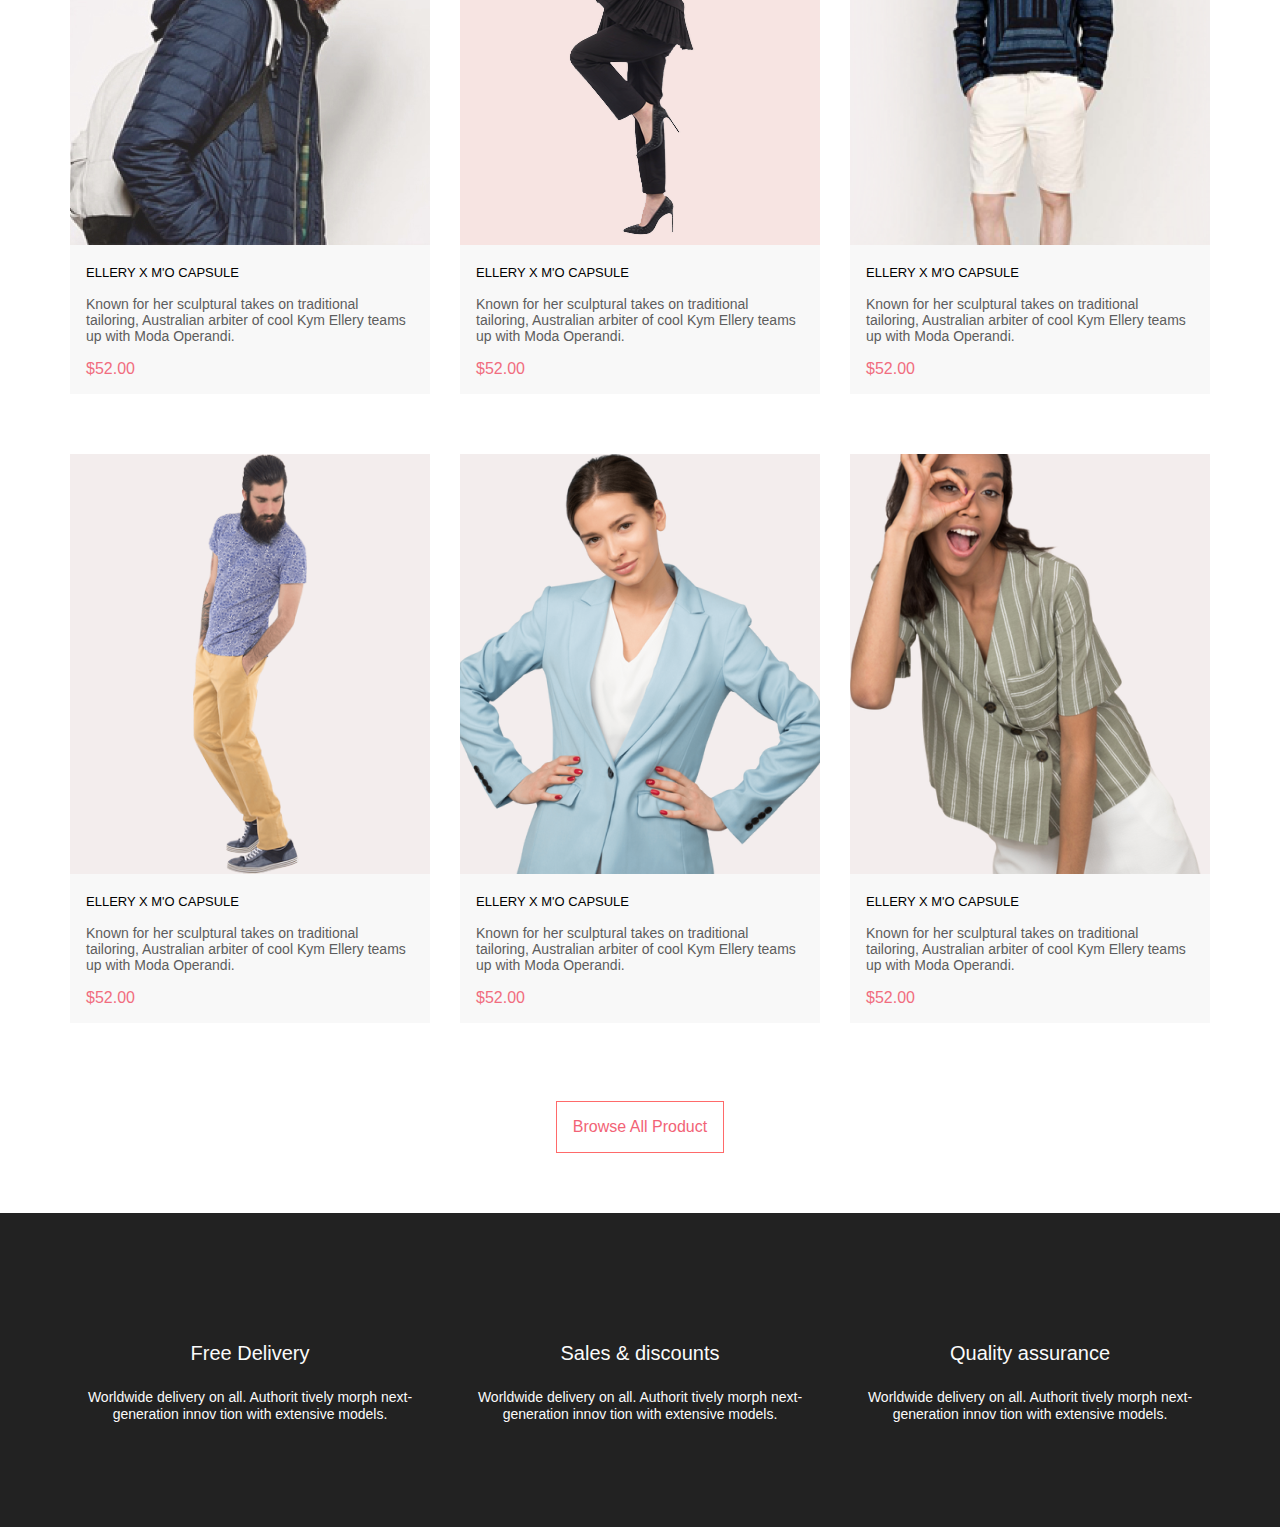
==== commit 974f2634: "all adoptive site" ====
--- a/MySite/index.html
+++ b/MySite/index.html
@@ -17,8 +17,8 @@
             </div>
             <nav class="header__right">
                 <label for="header__check"><img src="img/header/menu.png" alt="menu"></label>
-                <a href="#"><img src="img/header/profile.png" alt="profile"></a>
-                <a href="#"><img src="img/header/basket.png" alt="basket"></a>
+                <a href="#" class="header__remove"><img src="img/header/profile.png" alt="profile"></a>
+                <a href="#" class="header__remove"><img src="img/header/basket.png" alt="basket"></a>
             </nav>
 
             <input class="header__checkbox" id="header__check" type="checkbox">
@@ -111,7 +111,7 @@
             </div>
 
             <div class="content__card content__card-big">
-                <img src="img/content/big.jpg" alt="big image">
+                <img src="img/content/big.jpg" alt="big image" class="content__card__big-img">
                 <div class="content__img-text">
                     <h4 class="content__title-top">LUXIROUS & TRENDY</h4>
                     <h3 class="content__title-buttom">ACCESORIES</h3>
@@ -120,120 +120,146 @@
         </section>
 
         <section class="product center">
-            <h2 class="product__title">Fetured Items</h3>
-                <p class="product__text">Shop for items based on what we featured in this week</p>
-                <div class="product__cards">
-                    <div class="product__card">
-                        <img src="img/product/man.jpg" alt="man">
-
-                        <div class="product__card-hover">
-                            <div class="product__card-hover-button">
-                                <img src="img/product/trolley.svg">
-                                <p class="product__card-hover-button-text">Add to Cart</p>
-                            </div>
-                        </div>
-
-                        <div class="product__card-texts">
-                            <h5 class="product__card-title">ELLERY X M'O CAPSULE</h5>
-                            <p class="product__card-text">Known for her sculptural takes on traditional tailoring,
-                                Australian arbiter of cool Kym Ellery teams up with Moda Operandi.</p>
-                            <p class="product__card-price">$52.00</p>
-                        </div>
-                    </div>
-
-                    <div class="product__card">
-                        <img src="img/product/woman.png" alt="woman">
-
-                        <div class="product__card-hover">
-                            <div class="product__card-hover-button">
-                                <img src="img/product/trolley.svg">
-                                <p class="product__card-hover-button-text">Add to Cart</p>
-                            </div>
-                        </div>
-
-                        <div class="product__card-texts">
-                            <h5 class="product__card-title">ELLERY X M'O CAPSULE</h5>
-                            <p class="product__card-text">Known for her sculptural takes on traditional tailoring,
-                                Australian arbiter of cool Kym Ellery teams up with Moda Operandi.</p>
-                            <p class="product__card-price">$52.00</p>
-                        </div>
-                    </div>
-
-                    <div class="product__card">
-                        <img src="img/product/teen.png" alt="teen">
-
-                        <div class="product__card-hover">
-                            <div class="product__card-hover-button">
-                                <img src="img/product/trolley.svg">
-                                <p class="product__card-hover-button-text">Add to Cart</p>
-                            </div>
-                        </div>
-
-                        <div class="product__card-texts">
-                            <h5 class="product__card-title">ELLERY X M'O CAPSULE</h5>
-                            <p class="product__card-text">Known for her sculptural takes on traditional tailoring,
-                                Australian arbiter of cool Kym Ellery teams up with Moda Operandi.</p>
-                            <p class="product__card-price">$52.00</p>
-                        </div>
-                    </div>
-
-                    <div class="product__card">
-                        <img src="img/product/old-man.png" alt="old-man">
-
-                        <div class="product__card-hover">
-                            <div class="product__card-hover-button">
-                                <img src="img/product/trolley.svg">
-                                <p class="product__card-hover-button-text">Add to Cart</p>
-                            </div>
-                        </div>
-
-                        <div class="product__card-texts">
-                            <h5 class="product__card-title">ELLERY X M'O CAPSULE</h5>
-                            <p class="product__card-text">Known for her sculptural takes on traditional tailoring,
-                                Australian arbiter of cool Kym Ellery teams up with Moda Operandi.</p>
-                            <p class="product__card-price">$52.00</p>
-                        </div>
-                    </div>
-
-                    <div class="product__card">
-                        <img src="img/product/girl.png" alt="girl">
-
-                        <div class="product__card-hover">
-                            <div class="product__card-hover-button">
-                                <img src="img/product/trolley.svg">
-                                <p class="product__card-hover-button-text">Add to Cart</p>
-                            </div>
-                        </div>
-
-                        <div class="product__card-texts">
-                            <h5 class="product__card-title">ELLERY X M'O CAPSULE</h5>
-                            <p class="product__card-text">Known for her sculptural takes on traditional tailoring,
-                                Australian arbiter of cool Kym Ellery teams up with Moda Operandi.</p>
-                            <p class="product__card-price">$52.00</p>
-                        </div>
-                    </div>
-
-                    <div class="product__card">
-                        <img src="img/product/b-girl.png" alt="b-girl">
-
-                        <div class="product__card-hover">
-                            <div class="product__card-hover-button">
-                                <img src="img/product/trolley.svg">
-                                <p class="product__card-hover-button-text">Add to Cart</p>
-                            </div>
-                        </div>
-
-                        <div class="product__card-texts">
-                            <h5 class="product__card-title">ELLERY X M'O CAPSULE</h5>
-                            <p class="product__card-text">Known for her sculptural takes on traditional tailoring,
-                                Australian arbiter of cool Kym Ellery teams up with Moda Operandi.</p>
-                            <p class="product__card-price">$52.00</p>
-                        </div>
-                    </div>
-                </div>
-                <div class="product__button-center">
-                    <div class="product__button">Browse All Product</div>
-                </div>
+            <h2 class="product__title">Fetured Items</h2>
+            <p class="product__text">Shop for items based on what we featured in this week</p>
+            <div class="product__cards">
+                <div class="product__card">
+                    <img src="img/product/man.jpg" alt="man">
+
+                    <div class="product__card-hover">
+                        <div class="product__card-hover-button">
+                            <img src="img/product/trolley.svg">
+                            <p class="product__card-hover-button-text">Add to Cart</p>
+                        </div>
+                    </div>
+
+                    <div class="product__card-texts">
+                        <h5 class="product__card-title">ELLERY X M'O CAPSULE</h5>
+                        <p class="product__card-text">Known for her sculptural takes on traditional tailoring,
+                            Australian arbiter of cool Kym Ellery teams up with Moda Operandi.</p>
+                        <p class="product__card-price">$52.00</p>
+                    </div>
+                </div>
+
+                <div class="product__card">
+                    <img src="img/product/woman.png" alt="woman">
+
+                    <div class="product__card-hover">
+                        <div class="product__card-hover-button">
+                            <img src="img/product/trolley.svg">
+                            <p class="product__card-hover-button-text">Add to Cart</p>
+                        </div>
+                    </div>
+
+                    <div class="product__card-texts">
+                        <h5 class="product__card-title">ELLERY X M'O CAPSULE</h5>
+                        <p class="product__card-text">Known for her sculptural takes on traditional tailoring,
+                            Australian arbiter of cool Kym Ellery teams up with Moda Operandi.</p>
+                        <p class="product__card-price">$52.00</p>
+                    </div>
+                </div>
+
+                <div class="product__card">
+                    <img src="img/product/teen.png" alt="teen">
+
+                    <div class="product__card-hover">
+                        <div class="product__card-hover-button">
+                            <img src="img/product/trolley.svg">
+                            <p class="product__card-hover-button-text">Add to Cart</p>
+                        </div>
+                    </div>
+
+                    <div class="product__card-texts">
+                        <h5 class="product__card-title">ELLERY X M'O CAPSULE</h5>
+                        <p class="product__card-text">Known for her sculptural takes on traditional tailoring,
+                            Australian arbiter of cool Kym Ellery teams up with Moda Operandi.</p>
+                        <p class="product__card-price">$52.00</p>
+                    </div>
+                </div>
+
+                <div class="product__card">
+                    <img src="img/product/old-man.png" alt="old-man">
+
+                    <div class="product__card-hover">
+                        <div class="product__card-hover-button">
+                            <img src="img/product/trolley.svg">
+                            <p class="product__card-hover-button-text">Add to Cart</p>
+                        </div>
+                    </div>
+
+                    <div class="product__card-texts">
+                        <h5 class="product__card-title">ELLERY X M'O CAPSULE</h5>
+                        <p class="product__card-text">Known for her sculptural takes on traditional tailoring,
+                            Australian arbiter of cool Kym Ellery teams up with Moda Operandi.</p>
+                        <p class="product__card-price">$52.00</p>
+                    </div>
+                </div>
+
+                <div class="product__card">
+                    <img src="img/product/girl.png" alt="girl">
+
+                    <div class="product__card-hover">
+                        <div class="product__card-hover-button">
+                            <img src="img/product/trolley.svg">
+                            <p class="product__card-hover-button-text">Add to Cart</p>
+                        </div>
+                    </div>
+
+                    <div class="product__card-texts">
+                        <h5 class="product__card-title">ELLERY X M'O CAPSULE</h5>
+                        <p class="product__card-text">Known for her sculptural takes on traditional tailoring,
+                            Australian arbiter of cool Kym Ellery teams up with Moda Operandi.</p>
+                        <p class="product__card-price">$52.00</p>
+                    </div>
+                </div>
+
+                <div class="product__card">
+                    <img src="img/product/b-girl.png" alt="b-girl">
+
+                    <div class="product__card-hover">
+                        <div class="product__card-hover-button">
+                            <img src="img/product/trolley.svg">
+                            <p class="product__card-hover-button-text">Add to Cart</p>
+                        </div>
+                    </div>
+
+                    <div class="product__card-texts">
+                        <h5 class="product__card-title">ELLERY X M'O CAPSULE</h5>
+                        <p class="product__card-text">Known for her sculptural takes on traditional tailoring,
+                            Australian arbiter of cool Kym Ellery teams up with Moda Operandi.</p>
+                        <p class="product__card-price">$52.00</p>
+                    </div>
+                </div>
+            </div>
+            <div class="product__button-center">
+                <div class="product__button">Browse All Product</div>
+            </div>
+        </section>
+
+        <section class="advantages center">
+            <article class="advantages__item">
+                <img class="advantages__img" src="img/advantages/img-1.svg" alt="">
+                <h3 class="advantages__heading">Free Delivery</h3>
+                <p class="advantages__text">
+                    Worldwide delivery on all. Authorit tively morph next-generation innov tion with extensive models.
+                </p>
+            </article>
+
+            <article class="advantages__item">
+                <img class="advantages__img" src="img/advantages/img-2.svg" alt="">
+                <h3 class="advantages__heading">Sales & discounts</h3>
+                <p class="advantages__text">
+                    Worldwide delivery on all. Authorit tively morph next-generation innov tion with extensive models.
+                </p>
+            </article>
+
+            <article class="advantages__item">
+                <img class="advantages__img" src="img/advantages/img-3.svg" alt="">
+                <h3 class="advantages__heading">Quality assurance</h3>
+                <p class="advantages__text">
+                    Worldwide delivery on all. Authorit tively morph next-generation innov tion with extensive models.
+                </p>
+            </article>
         </section>
     </div>
 </body>
--- a/MySite/style.css
+++ b/MySite/style.css
@@ -33,12 +33,14 @@
     display: flex;
     align-items: center;
     gap: 40px;
+    margin-left: 15px;
 }
 
 .header__right {
     display: flex;
     align-items: center;
     gap: 30px;
+    margin-right: 15px;
 }
 
 .header__checkbox {
@@ -139,10 +141,6 @@
     color: #222222;
 }
 
-.top__content {
-    padding-left: 64px;
-}
-
 .content {
     display: grid;
     gap: 30px;
@@ -189,6 +187,53 @@
     color: #F16D7F;
 }
 
+@media screen and (max-width: 853px) {
+    .top__info {
+        margin-top: 30%;
+    }
+}
+
+@media screen and (max-width: 695px) {
+    .top__img {
+        display: none;
+    }
+    
+    .top__content {
+        margin: 0 calc(50% - 137px);
+    }
+
+    .top__info {
+        margin: 148px 0;
+    }
+
+    .top__title {
+        font-size: 38px;
+    }
+
+    .top__heading {
+        font-size: 20px;
+    }
+
+    .content {
+        display: flex;
+        flex-direction: column;
+        align-items: center;
+    }
+
+    .content__card-big {
+        max-width: 360px;
+    }
+
+    .content__card__big-img {
+        height: 110px;
+        object-fit: cover;
+    }
+
+    .header__remove {
+        display: none;
+    }
+}
+
 .product__title {
     font-weight: normal;
     font-size: 30px;
@@ -293,4 +338,45 @@
     background-color: #FF6A6A;
     color: white;
     cursor: pointer;
+}
+
+.advantages {
+    background-color: #222222;
+    padding-top: 104px;
+    padding-bottom: 104px;
+    display: flex;
+    justify-content: center;
+    align-items: center;
+    flex-wrap: wrap;
+    gap: 30px;
+}
+
+@media screen and (max-width: 1154px) {
+    .advantages {
+        flex-direction: column;
+    }
+}
+
+.advantages__item {
+    width: 360px;
+    display: flex;
+    flex-direction: column;
+    align-items: center;
+    gap: 24px;
+}
+
+.advantages__heading {
+    font-style: normal;
+    font-weight: 400;
+    font-size: 20px;
+    line-height: 24px;
+    color: #FBFBFB;
+}
+
+.advantages__text {
+    font-weight: 300;
+    font-size: 14px;
+    line-height: 17px;
+    text-align: center;
+    color: #FBFBFB;
 }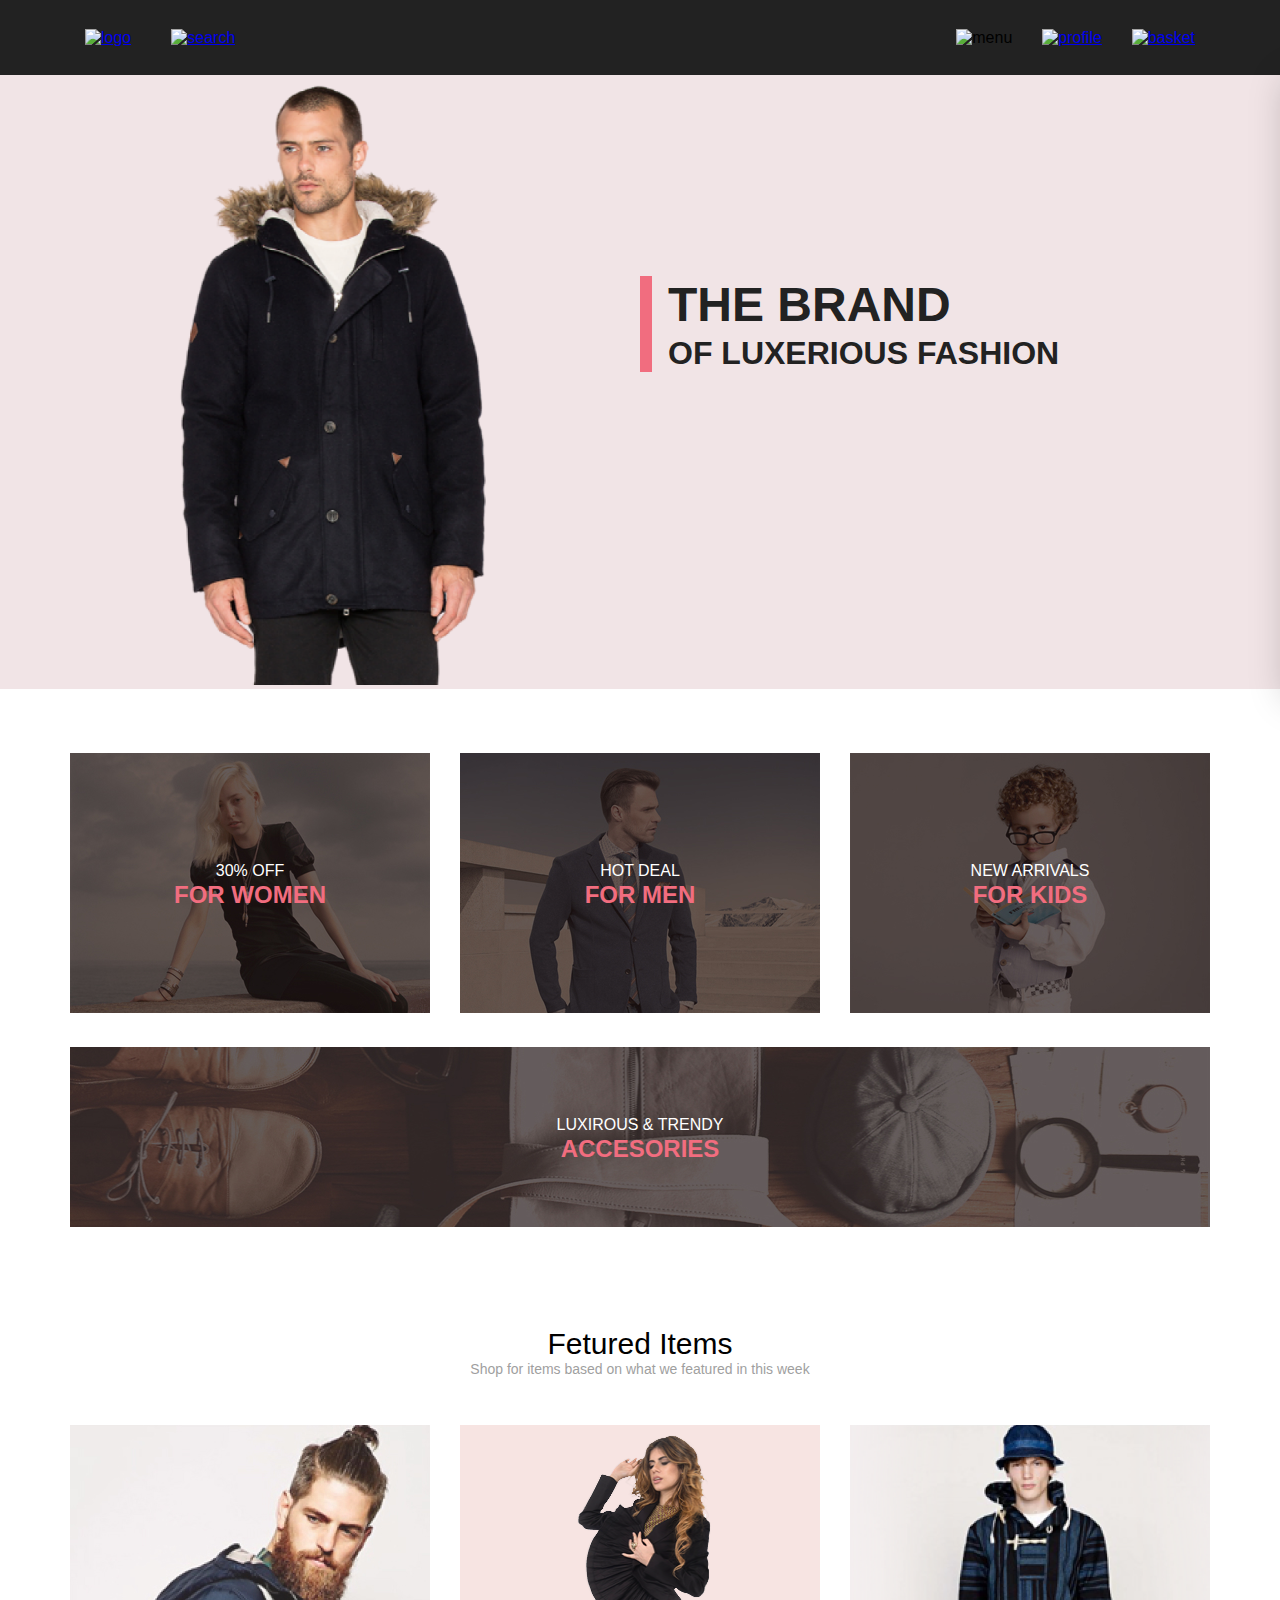
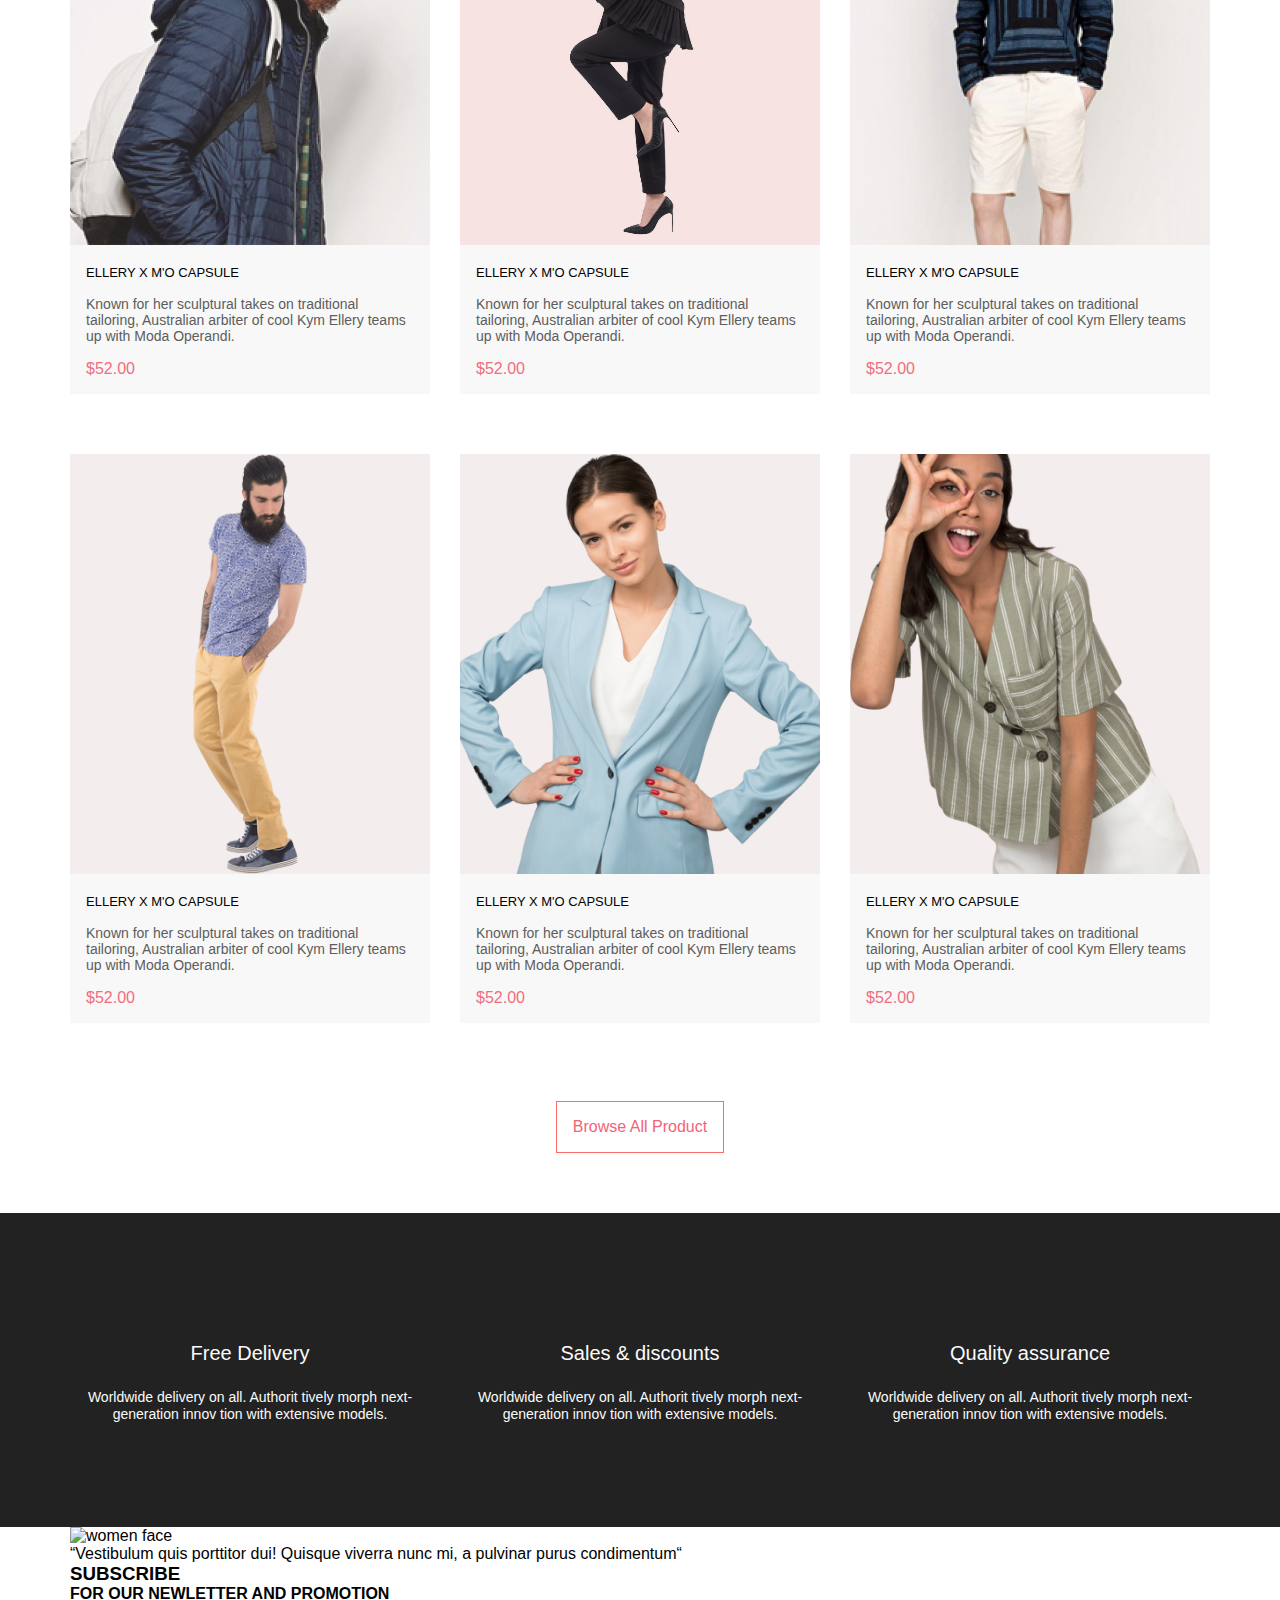
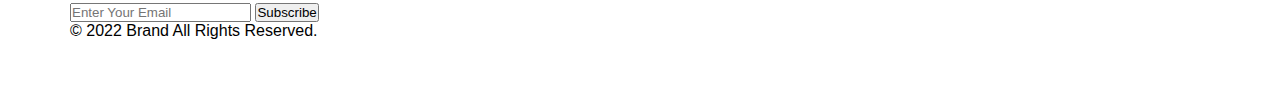
==== commit 168193f5: "release fix" ====
--- a/MySite/index.html
+++ b/MySite/index.html
@@ -12,13 +12,13 @@
     <div class="page">
         <header class="header center">
             <div class="header__left">
-                <a href="index.html"><img src="img/header/logo.png" alt="logo"></a>
-                <a href="#"><img src="img/header/search.png" alt="search"></a>
+                <a href="index.html"><img src="img/header/logo.svg" alt="logo"></a>
+                <a href="#"><img src="img/header/search.svg" alt="search"></a>
             </div>
             <nav class="header__right">
-                <label for="header__check"><img src="img/header/menu.png" alt="menu"></label>
-                <a href="#" class="header__remove"><img src="img/header/profile.png" alt="profile"></a>
-                <a href="#" class="header__remove"><img src="img/header/basket.png" alt="basket"></a>
+                <label for="header__check"><img src="img/header/menu.svg" alt="menu" style="cursor: pointer;"></label>
+                <a href="#" class="header__remove"><img src="img/header/profile.svg" alt="profile"></a>
+                <a href="#" class="header__remove"><img src="img/header/basket.svg" alt="basket"></a>
             </nav>
 
             <input class="header__checkbox" id="header__check" type="checkbox">
@@ -261,6 +261,38 @@
                 </p>
             </article>
         </section>
+
+        <section class="registration center">
+            <div class="registration__avatar">
+                <img src="img/registration/face.png" alt="women face" width="96">
+                <p class="registration__text">“Vestibulum quis porttitor dui! Quisque viverra nunc mi, a pulvinar purus
+                    condimentum“</p>
+            </div>
+
+            <div class="registration__mail">
+                <div class="registration__titles">
+                    <h3 class="registration__title">SUBSCRIBE</h3>
+                    <h4 class="registration__subtitle">FOR OUR NEWLETTER AND PROMOTION</h4>
+                </div>
+
+                <div class="registration__inputs">
+                    <input type="email" class="registration__input" placeholder="Enter Your Email">
+                    <button class="registration__button" 
+                            style="cursor: pointer;">Subscribe</button>
+                </div>
+            </div>
+        </section>
+        
+        <footer class="footer center">
+            <p class="footer__text">© 2022  Brand  All Rights Reserved.</p>
+
+            <div class="footer__labels">
+                <div class="footer__label"><img src="img/footer/facebook.svg" alt=""></div>
+                <div class="footer__label"><img src="img/footer/instogram.svg" alt=""></div>
+                <div class="footer__label"><img src="img/footer/pinterest.svg" alt=""></div>
+                <div class="footer__label"><img src="img/footer/twitter.svg" alt=""></div>
+            </div>
+        </footer>
     </div>
 </body>
 
